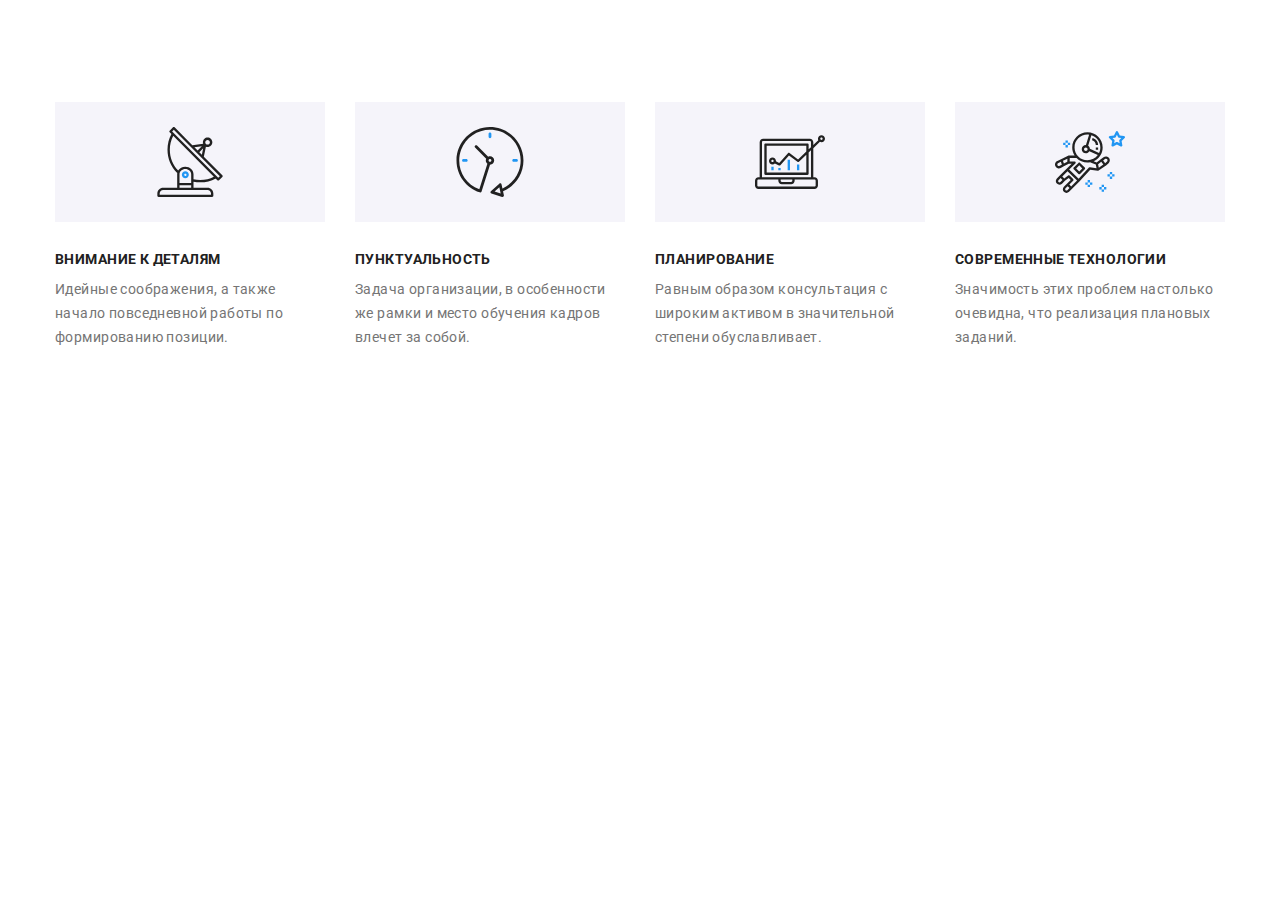
==== index.html @ a2c5a5cf "homework-8" ====
<!DOCTYPE html>
<html lang="ru">
  <head>
    <meta charset="UTF-8" />
    <meta http-equiv="X-UA-Compatible" content="IE=edge" />
    <meta name="viewport" content="width=device-width, initial-scale=1.0" />
    <title>WebStudio</title>
    <link rel="preconnect" href="https://fonts.googleapis.com" />
    <link rel="preconnect" href="https://fonts.gstatic.com" crossorigin />
    <link
      href="https://fonts.googleapis.com/css2?family=Raleway:wght@700&family=Roboto:wght@400;500;700;900&display=swap"
      rel="stylesheet"
    />
    <link
      rel="stylesheet"
      href="https://cdnjs.cloudflare.com/ajax/libs/modern-normalize/1.1.0/modern-normalize.min.css"
      integrity="sha512-wpPYUAdjBVSE4KJnH1VR1HeZfpl1ub8YT/NKx4PuQ5NmX2tKuGu6U/JRp5y+Y8XG2tV+wKQpNHVUX03MfMFn9Q=="
      crossorigin="anonymous"
      referrerpolicy="no-referrer"
    />
    <link rel="stylesheet" href="./css/main.min.css" />
  </head>

  <body>
    <!--................Шапка...............-->

    <!-- <header class="header">
      <div class="container">
        <nav class="nav">
          <a href="./index.html" class="nav__logo logo link"
            ><span class="logo-web">Web</span>Studio</a
          >

          <ul class="nav__tab-list list">
            <li class="nav__tab-item">
              <a class="nav__tab-link link current" href="./index.html">Студия</a>
            </li>
            <li class="nav__tab-item">
              <a class="nav__tab-link link" href="./portfolio.html">Портфолио</a>
            </li>
            <li class="nav__tab-item"><a class="nav__tab-link link" href="">Контакты</a></li>
          </ul>
        </nav>

        <ul class="nav__contacts-list list">
          <li class="nav__contacts-item">
            <a class="nav__contacts-link link" href="mailto:info@devstudio.com">
              <svg class="nav__icon mail">
                <use href="./images/studio/icons.svg#icon-envelope"></use>
              </svg>
              info@devstudio.com</a
            >
          </li>
          <li class="nav__contacts-item">
            <a class="nav__contacts-link link" href="tel:+380961111111">
              <svg class="nav__icon tel">
                <use href="./images/studio/icons.svg#icon-smartphone"></use>
              </svg>
              +38 096 111 11 11</a
            >
          </li>
        </ul>
      </div>
    </header> -->

    <main>
      <!--...............Герой..............-->

      <!-- <section class="hero section">
        <div class="container">
          <h1 class="hero__title">Эффективные решения для вашего бизнеса</h1>
          <button type="button" class="hero__button" data-modal-open>Заказать услугу</button>
        </div>
      </section> -->

      <!--...............О нас..............-->

      <section class="about section">
        <div class="container">
          <h2 class="top-title hidden">О нас</h2>
          <ul class="about__list list">
            <li class="about__item">
              <div class="about__box">
                <svg class="about__icon" width="70" height="70">
                  <use href="./images/studio/icons.svg#icon-antenna"></use>
                </svg>
              </div>
              <h3 class="about__title">Внимание к деталям</h3>
              <p class="about__text">
                Идейные соображения, а также начало повседневной работы по формированию позиции.
              </p>
            </li>
            <li class="about__item">
              <div class="about__box">
                <svg class="about__icon" width="70" height="70">
                  <use href="./images/studio/icons.svg#icon-clock"></use>
                </svg>
              </div>
              <h3 class="about__title">Пунктуальность</h3>
              <p class="about__text">
                Задача организации, в особенности же рамки и место обучения кадров влечет за собой.
              </p>
            </li>
            <li class="about__item">
              <div class="about__box">
                <svg class="about__icon" width="70" height="70">
                  <use href="./images/studio/icons.svg#icon-diagram"></use>
                </svg>
              </div>
              <h3 class="about__title">Планирование</h3>
              <p class="about__text">
                Равным образом консультация с широким активом в значительной степени обуславливает.
              </p>
            </li>
            <li class="about__item">
              <div class="about__box">
                <svg class="about__icon" width="70" height="70">
                  <use href="./images/studio/icons.svg#icon-astronaut"></use>
                </svg>
              </div>
              <h3 class="about__title">Современные технологии</h3>
              <p class="about__text">
                Значимость этих проблем настолько очевидна, что реализация плановых заданий.
              </p>
            </li>
          </ul>
        </div>
      </section>

      <!--..........Чем занимаемся..........-->

      <!-- <section class="work section">
        <div class="container">
          <h2 class="top-title">Чем мы занимаемся</h2>

          <ul class="pick-list list">
            <li class="pick-list__item">
              <div class="pick-list__item-box">
                <img src="./images/studio/img1.jpg" alt="Написание кода" width="370" />
                <p class="pick-list__text">Десктопные приложения</p>
              </div>
            </li>
            <li class="pick-list__item">
              <div class="pick-list__item-box">
                <img
                  src="./images/studio/img2.jpg"
                  alt="Дизайн мобильного приложения"
                  width="370"
                />
                <p class="pick-list__text">Мобильные приложения</p>
              </div>
            </li>
            <li class="pick-list__item">
              <div class="pick-list__item-box">
                <img src="./images/studio/img3.jpg" alt="Палитра цветов" width="370" />
                <p class="pick-list__text">Дизайнерские решения</p>
              </div>
            </li>
          </ul>
        </div>
      </section> -->

      <!--...........Наша команда...........-->

      <!-- <section class="team section">
        <div class="container">
          <h2 class="top-title">Наша команда</h2>
          <ul class="team-list list">
            <li class="team-list__item">
              <img
                class="team-list__img"
                src="./images/studio/img-igor.jpg"
                alt="Фото"
                width="270"
              />
              <div class="team-list__box">
                <h3 class="team-list__title">Игорь Демьяненко</h3>
                <p class="team-list__text">Product Designer</p>
                <ul class="soc-list list">
                  <li class="soc-list__item">
                    <a href="" class="soc-list__link link">
                      <svg class="soc-list__icon" width="20" height="20">
                        <use href="./images/studio/icons.svg#icon-instagram"></use>
                      </svg>
                    </a>
                  </li>
                  <li class="soc-list__item">
                    <a href="" class="soc-list__link link">
                      <svg class="soc-list__icon" width="20" height="20">
                        <use href="./images/studio/icons.svg#icon-twitter"></use>
                      </svg>
                    </a>
                  </li>
                  <li class="soc-list__item">
                    <a href="" class="soc-list__link link">
                      <svg class="soc-list__icon" width="20" height="20">
                        <use href="./images/studio/icons.svg#icon-facebook"></use>
                      </svg>
                    </a>
                  </li>
                  <li class="soc-list__item">
                    <a href="" class="soc-list__link link">
                      <svg class="soc-list__icon" width="20" height="20">
                        <use href="./images/studio/icons.svg#icon-linkedin"></use>
                      </svg>
                    </a>
                  </li>
                </ul>
              </div>
            </li>

            <li class="team-list__item">
              <img
                class="team-list__img"
                src="./images/studio/img-olga.jpg"
                alt="Фото"
                width="270"
              />
              <div class="team-list__box">
                <h3 class="team-list__title">Ольга Репина</h3>
                <p class="team-list__text">Frontend Developer</p>
                <ul class="soc-list list">
                  <li class="soc-list__item">
                    <a href="" class="soc-list__link link">
                      <svg class="soc-list__icon" width="20" height="20">
                        <use href="./images/studio/icons.svg#icon-instagram"></use>
                      </svg>
                    </a>
                  </li>
                  <li class="soc-list__item">
                    <a href="" class="soc-list__link link">
                      <svg class="soc-list__icon" width="20" height="20">
                        <use href="./images/studio/icons.svg#icon-twitter"></use>
                      </svg>
                    </a>
                  </li>
                  <li class="soc-list__item">
                    <a href="" class="soc-list__link link">
                      <svg class="soc-list__icon" width="20" height="20">
                        <use href="./images/studio/icons.svg#icon-facebook"></use>
                      </svg>
                    </a>
                  </li>
                  <li class="soc-list__item">
                    <a href="" class="soc-list__link link">
                      <svg class="soc-list__icon" width="20" height="20">
                        <use href="./images/studio/icons.svg#icon-linkedin"></use>
                      </svg>
                    </a>
                  </li>
                </ul>
              </div>
            </li>

            <li class="team-list__item">
              <img
                class="team-list__img"
                src="./images/studio/img-nikolai.jpg"
                alt="Фото"
                width="270"
              />
              <div class="team-list__box">
                <h3 class="team-list__title">Николай Тарасов</h3>
                <p class="team-list__text">Marketing</p>
                <ul class="soc-list list">
                  <li class="soc-list__item">
                    <a href="" class="soc-list__link link">
                      <svg class="soc-list__icon" width="20" height="20">
                        <use href="./images/studio/icons.svg#icon-instagram"></use>
                      </svg>
                    </a>
                  </li>
                  <li class="soc-list__item">
                    <a href="" class="soc-list__link link">
                      <svg class="soc-list__icon" width="20" height="20">
                        <use href="./images/studio/icons.svg#icon-twitter"></use>
                      </svg>
                    </a>
                  </li>
                  <li class="soc-list__item">
                    <a href="" class="soc-list__link link">
                      <svg class="soc-list__icon" width="20" height="20">
                        <use href="./images/studio/icons.svg#icon-facebook"></use>
                      </svg>
                    </a>
                  </li>
                  <li class="soc-list__item">
                    <a href="" class="soc-list__link link">
                      <svg class="soc-list__icon" width="20" height="20">
                        <use href="./images/studio/icons.svg#icon-linkedin"></use>
                      </svg>
                    </a>
                  </li>
                </ul>
              </div>
            </li>

            <li class="team-list__item">
              <img
                class="team-list__img"
                src="./images/studio/img-mikhail.jpg"
                alt="Фото"
                width="270"
              />
              <div class="team-list__box">
                <h3 class="team-list__title">Михаил Ермаков</h3>
                <p class="team-list__text">UI Designer</p>
                <ul class="soc-list list">
                  <li class="soc-list__item">
                    <a href="" class="soc-list__link link">
                      <svg class="soc-list__icon" width="20" height="20">
                        <use href="./images/studio/icons.svg#icon-instagram"></use>
                      </svg>
                    </a>
                  </li>
                  <li class="soc-list__item">
                    <a href="" class="soc-list__link link">
                      <svg class="soc-list__icon" width="20" height="20">
                        <use href="./images/studio/icons.svg#icon-twitter"></use>
                      </svg>
                    </a>
                  </li>
                  <li class="soc-list__item">
                    <a href="" class="soc-list__link link">
                      <svg class="soc-list__icon" width="20" height="20">
                        <use href="./images/studio/icons.svg#icon-facebook"></use>
                      </svg>
                    </a>
                  </li>
                  <li class="soc-list__item">
                    <a href="" class="soc-list__link link">
                      <svg class="soc-list__icon" width="20" height="20">
                        <use href="./images/studio/icons.svg#icon-linkedin"></use>
                      </svg>
                    </a>
                  </li>
                </ul>
              </div>
            </li>
          </ul>
        </div>
      </section> -->

      <!--..............Клиенты.............-->

      <!-- <section class="clients section">
        <div class="container">
          <h2 class="top-title">Постоянные клиенты</h2>
          <ul class="clients-list list">
            <li class="clients-list__item">
              <a href="" class="clients-list__link link">
                <svg class="clients-list__icon" width="41" height="46.7">
                  <use href="./images/studio/icons.svg#icon-logo-1"></use>
                </svg>
              </a>
            </li>
            <li class="clients-list__item">
              <a href="" class="clients-list__link link">
                <svg class="clients-list__icon" width="40" height="52">
                  <use href="./images/studio/icons.svg#icon-logo-2"></use>
                </svg>
              </a>
            </li>
            <li class="clients-list__item">
              <a href="" class="clients-list__link link">
                <svg class="clients-list__icon" width="43.46" height="41.18">
                  <use href="./images/studio/icons.svg#icon-logo-3"></use>
                </svg>
              </a>
            </li>
            <li class="clients-list__item">
              <a href="" class="clients-list__link link">
                <svg class="clients-list__icon" width="84.44" height="40.62">
                  <use href="./images/studio/icons.svg#icon-logo-4"></use>
                </svg>
              </a>
            </li>
            <li class="clients-list__item">
              <a href="" class="clients-list__link link">
                <svg class="clients-list__icon" width="62.54" height="45.43">
                  <use href="./images/studio/icons.svg#icon-logo-5"></use>
                </svg>
              </a>
            </li>
            <li class="clients-list__item">
              <a href="" class="clients-list__link link">
                <svg class="clients-list__icon" width="93.79" height="43.93">
                  <use href="./images/studio/icons.svg#icon-logo-6"></use>
                </svg>
              </a>
            </li>
          </ul>
        </div>
      </section> -->
    </main>

    <!--...............Подвал...............-->

    <!-- <footer class="footer">
      <div class="container">
        <div class="footer__info">
          <a href="./index.html" class="footer__logo logo link"
            ><span class="logo-web">Web</span>Studio</a
          >
          <address class="address">
            <ul class="address__list list">
              <li class="address__item">
                <a
                  class="address__link link"
                  href="https://bit.ly/3pXMvUd"
                  target="_blank"
                  rel="noreferrer noopener"
                  >г. Киев, пр-т Леси Украинки, 26</a
                >
              </li>
              <li class="address__item">
                <a class="address__link contacts link" href="mailto:info@example.com"
                  >info@example.com</a
                >
              </li>
              <li class="address__item">
                <a class="address__link contacts link" href="tel:380991111111">+38 099 111 11 11</a>
              </li>
            </ul>
          </address>
        </div>

        <div class="join">
          <p class="join__title">присоединяйтесь</p>
          <ul class="footer-soc-list list">
            <li class="footer-soc-item">
              <a href="" class="footer-soc-link link">
                <svg class="footer-soc-icon" width="20" height="20">
                  <use href="./images/studio/icons.svg#icon-instagram"></use>
                </svg>
              </a>
            </li>
            <li class="footer-soc-item">
              <a href="" class="footer-soc-link link">
                <svg class="footer-soc-icon" width="20" height="20">
                  <use href="./images/studio/icons.svg#icon-twitter"></use>
                </svg>
              </a>
            </li>
            <li class="footer-soc-item">
              <a href="" class="footer-soc-link link">
                <svg class="footer-soc-icon" width="20" height="20">
                  <use href="./images/studio/icons.svg#icon-facebook"></use>
                </svg>
              </a>
            </li>
            <li class="footer-soc-item">
              <a href="" class="footer-soc-link link">
                <svg class="footer-soc-icon" width="20" height="20">
                  <use href="./images/studio/icons.svg#icon-linkedin"></use>
                </svg>
              </a>
            </li>
          </ul>
        </div>

        <div class="subscribe">
          <p class="subscribe-title">Подпишитесь на рассылку</p>
          <div class="subscribe-box">
            <label for="user-mailing"></label>
            <input
              type="text"
              name="user-mailing"
              class="subscribe-input"
              placeholder="E-mail"
              id="user-mailing"
              required
              minlength="3"
            />
            <div class="subscribe-button-wrap">
              <button type="submit" class="subscribe-button">Подписаться</button>
              <svg class="subscribe-icon" width="24" height="24">
                <use href="/images/studio/icons.svg#icon-send"></use>
              </svg>
            </div>
          </div>
        </div>
      </div>
    </footer> -->

    <!--...........Модальное окно...........-->

    <!-- <div class="backdrop is-hidden" data-modal>
      <div class="modal">
        <button type="button" class="modal-close-btn" data-modal-close>
          <svg class="modal-close-icon" width="11" height="11">
            <use href="./images/studio/icons.svg#icon-vector"></use>
          </svg>
        </button>

        <p class="modal-title">Оставьте свои данные, мы вам перезвоним</p>

        <form>
          <div class="modal-field">
            <label for="user-name" class="modal-label"> Имя </label>
            <div class="input-wrap">
              <input
                type="text"
                class="modal-input"
                name="user-name"
                id="user-name"
                required
                minlength="3"
              />
              <svg class="modal-icon" width="18" height="18">
                <use href="./images/studio/icons.svg#icon-person"></use>
              </svg>
            </div>
          </div>

          <div class="modal-field">
            <label for="user-tel" class="modal-label">Телефон</label>
            <div class="input-wrap">
              <input
                type="tel"
                class="modal-input"
                name="user-tel"
                id="user-tel"
                required
                minlength="3"
              />
              <svg class="modal-icon" width="18" height="18">
                <use href="./images/studio/icons.svg#icon-phone"></use>
              </svg>
            </div>
          </div>

          <div class="modal-field">
            <label for="user-email" class="modal-label">Почта</label>
            <div class="input-wrap">
              <input
                type="email"
                class="modal-input"
                name="user-email"
                id="user-email"
                required
                minlength="3"
              />
              <svg class="modal-icon" width="18" height="18">
                <use href="./images/studio/icons.svg#icon-email"></use>
              </svg>
            </div>
          </div>

          <div class="modal-field">
            <label for="user-text" class="modal-label">Комментарий</label>
            <textarea
              name="user-text"
              id="user-text"
              class="modal-textarea"
              placeholder="Введите текст"
            ></textarea>
          </div>

          <div class="modal-checkbox">
            <input
              type="checkbox"
              name="privacy"
              id="privacy"
              value="true"
              class="modal-check hidden"
            />
            <label for="privacy" class="check-text">
              Соглашаюсь с рассылкой и принимаю
              <a href="" class="privacy-link"> Условия договора</a>
            </label>
          </div>

          <div class="send-btn-box">
            <button class="modal-send-btn" type="submit">Отправить</button>
          </div>
        </form>
      </div>
    </div> -->

    <!--...............Скрипты..............-->

    <script src="./js/modal.js"></script>
  </body>
</html>
---- css/main.min.css ----
:root{--accent-color: #2196f3;--accent-hover-color: #188ce8;--light-backgound: #f5f4fa;--main-background: #ffffff;--light-text-color: #ffffff;--dark-background: #2f303a;--title-color: #212121;--text-color: #757575;--logo-color: #000000;--border-color: #ececec;--border-second-color: #eeeeee;--icon-color: #afb1b8}html{box-sizing:border-box}*,*::before,*::after{box-sizing:inherit}p,h1,h2,h3,h4,h5,h6{margin:0}ul,ol{margin:0;padding-left:0}button{cursor:pointer}img{display:block}body{font-family:"Roboto",sans-serif;color:var(--title-color);background-color:var(--main-background);font-size:14px;letter-spacing:.03em}.link{text-decoration:none}.list{list-style:none}.section{padding-top:94px;padding-bottom:94px}.hidden{position:absolute;width:1px;height:1px;margin:-1px;border:0;padding:0;white-space:nowrap;clip-path:inset(100%);clip:rect(0 0 0 0);overflow:hidden}.container{width:1200px;margin:0 auto;padding-left:15px;padding-right:15px}.top-title{font-size:36px;font-weight:700;line-height:1.16;margin-bottom:50px;text-align:center}.hero__title{font-size:44px;font-weight:900;line-height:1.36;letter-spacing:.06em;text-transform:uppercase;width:696px;margin-left:auto;margin-right:auto;margin-bottom:30px;color:var(--light-text-color)}.about__title{font-size:14px;font-weight:700;line-height:1.14;text-transform:uppercase;margin-bottom:10px}.about__text{line-height:1.7;color:var(--text-color)}.pick-list__text{font-size:14px;font-weight:700;line-height:1.14;background-color:rgba(47,48,58,.8);color:var(--light-text-color);text-align:center;text-transform:uppercase;width:370px;height:70px;display:flex;align-items:center;justify-content:center;position:absolute;bottom:0}.team-list__title{font-size:16px;font-weight:500;line-height:1.18;margin-bottom:10px}.team-list__text{font-size:16px;line-height:1.18;color:var(--text-color);margin-bottom:16px}.join__title{font-size:14px;font-weight:700;line-height:1.14;color:var(--light-text-color);font-weight:700;font-size:14px;line-height:1.14;text-transform:uppercase;margin-bottom:20px}.portfolio-hover-text{font-size:18px;line-height:1.5;position:absolute;top:0;background-color:rgba(33,150,243,.9);color:var(--light-text-color);height:100%;padding-top:63px;padding-left:24px;padding-right:24px;transform:translateY(100%);transition:transform 250ms linear}.portfolio-title{font-size:18px;font-weight:700;line-height:2;letter-spacing:.06em;margin-bottom:4px;color:var(--title-color)}.portfolio-text{font-size:16px;line-height:1.8;color:var(--text-color)}.backdrop{width:100%;height:100%;background-color:rgba(0,0,0,.2);top:0;position:fixed;transition:opacity 250ms cubic-bezier(0.4, 0, 0.2, 1),visibility 250ms cubic-bezier(0.4, 0, 0.2, 1)}.modal{width:528px;min-height:581px;background-color:var(--main-background);border-radius:4px;box-shadow:0px 1px 3px rgba(0,0,0,.12),0px 1px 1px rgba(0,0,0,.14),0px 2px 1px rgba(0,0,0,.2);position:absolute;top:50%;left:50%;transform:translate(-50%, -50%) scale(1) skew(0);transition:transform 250ms cubic-bezier(0.4, 0, 0.2, 1);padding:40px}.backdrop.is-hidden .modal{transform:translate(-50%, -50%) scale(0) skew(30deg, 150deg)}.modal-close-btn{width:30px;height:30px;background-color:rgba(0,0,0,0);border:1px solid rgba(0,0,0,.1);border-radius:50%;top:8px;right:8px;display:flex;align-items:center;justify-content:center;outline:none;position:absolute;padding:0;transition:fill 250ms cubic-bezier(0.4, 0, 0.2, 1)}.modal-close-btn:hover{fill:var(--accent-color)}.modal-close-btn:focus{border-color:var(--accent-color);fill:var(--accent-color)}.is-hidden{visibility:hidden;opacity:0;pointer-events:none}.no-scroll{overflow:hidden}.modal-title{font-weight:700;font-size:20px;line-height:1.15;text-align:center;color:var(--title-color);margin-bottom:12px}.modal-field{margin-bottom:10px}.modal-label{font-weight:400;font-size:12px;line-height:1.16;letter-spacing:.01em;color:var(--text-color);display:block;margin-bottom:4px}.modal-input{width:100%;height:40px;border:1px solid rgba(33,33,33,.2);border-radius:4px;padding-left:42px;outline:none;transition:border-color 250ms cubic-bezier(0.4, 0, 0.2, 1)}.modal-input::placeholder{color:rgba(117,117,117,.5)}.modal-input:focus{border-color:var(--accent-color)}.input-wrap{position:relative}.modal-icon{position:absolute;left:12px;top:50%;transform:translateY(-50%)}.modal-input:focus+.modal-icon{fill:var(--accent-color)}.modal-textarea{width:100%;height:120px;border:1px solid rgba(33,33,33,.2);border-radius:4px;resize:none;outline:none;padding:12px 16px;transition:border-color 250ms cubic-bezier(0.4, 0, 0.2, 1)}.modal-textarea::placeholder{color:rgba(117,117,117,.5)}.modal-textarea:focus{border-color:var(--accent-color)}.modal-checkbox{margin-top:20px;margin-bottom:30px}.check-text{font-size:14px;line-height:1.7;color:var(--text-color);display:flex;align-items:center;justify-content:center}.check-text::before{content:"";width:16px;height:15px;border:2px solid #000;border-radius:3px;margin-right:9px;transition:border-color 250ms cubic-bezier(0.4, 0, 0.2, 1),background-color 250ms cubic-bezier(0.4, 0, 0.2, 1)}.modal-check:checked+.check-text::before{background-color:var(--accent-color);background-image:url(../images/studio/check.svg);background-repeat:no-repeat;background-position:70% 60%;border:none}.modal-check:focus+.check-text::before{border-color:var(--accent-color)}.privacy-link{margin-left:5px;color:var(--accent-color)}.send-btn-box{display:flex;justify-content:center}.modal-send-btn{display:flex;align-items:center;justify-content:center;min-width:200px;height:50px;border-radius:4px;background-color:var(--accent-color);color:var(--light-text-color);border:none;font-weight:700;font-size:16px;line-height:1.9;letter-spacing:.06em;box-shadow:0px 4px 4px rgba(0,0,0,.15)}.modal-send-btn:hover,.modal-send-btn:focus{background-color:var(--accent-hover-color)}.subscribe{margin-left:auto}.subscribe-title{font-weight:700;font-size:14px;line-height:1.14;text-transform:uppercase;color:var(--light-text-color);margin-bottom:20px}.subscribe-box{display:flex;align-items:center}.subscribe-input{width:358px;height:50px;background-color:rgba(0,0,0,0);border:1px solid rgba(255,255,255,.3);color:var(--light-text-color);font-size:14px;letter-spacing:1.7;filter:drop-shadow(0px 4px 4px rgba(0, 0, 0, 0.15));border-radius:4px;padding:15px 16px;outline:none;transition:border-color 250ms cubic-bezier(0.4, 0, 0.2, 1)}.subscribe-input:focus{border-color:var(--accent-color)}.subscribe-button-wrap{position:relative}.subscribe-button{width:200px;height:50px;margin-left:12px;font-weight:700;font-size:16px;line-height:1.9;color:var(--light-text-color);background-color:var(--accent-color);box-shadow:0px 4px 4px rgba(0,0,0,.15);border:none;border-radius:4px;display:flex;align-items:center;text-align:center;letter-spacing:.06em;padding-left:29px;transition:background 250ms cubic-bezier(0.4, 0, 0.2, 1)}.subscribe-button:hover,.subscribe-button:focus{background:var(--accent-hover-color)}.subscribe-icon{fill:var(--main-background);position:absolute;top:50%;right:28px;transform:translateY(-50%)}.address{margin-top:20px}.address__item:not(:last-child){margin-bottom:9px}.address__link{font-style:normal;font-size:14px;line-height:1.7;color:var(--light-text-color);transition:color 250ms cubic-bezier(0.4, 0, 0.2, 1)}.address__link:hover,.address__link:focus{color:var(--accent-color)}.nav__logo{margin-right:94px;font-family:"Raleway";font-weight:700;font-size:26px;line-height:1.19;color:var(--logo-color)}.footer__logo{font-family:"Raleway";font-weight:700;font-size:26px;line-height:1.19;margin-bottom:20px;color:var(--light-text-color)}.logo-web{font-family:"Raleway";color:var(--accent-color)}.header{padding-top:25px;padding-bottom:25px;border-bottom:1px solid var(--border-color)}.header .container{display:flex;align-items:center}.nav{display:flex;align-items:center}.nav__link:hover,.nav__link:focus{color:var(--accent-color)}.nav__tab-list{display:flex;align-items:center}.nav__tab-item:not(:last-child){margin-right:50px}.nav__tab-link{font-weight:500;line-height:1.14;letter-spacing:.02em;color:var(--title-color);transition:color 250ms cubic-bezier(0.4, 0, 0.2, 1);position:relative}.nav__contacts-list{display:flex;align-items:center;margin-left:auto}.nav__contacts-item:not(:last-child){margin-right:50px}.nav__contacts-link{display:flex;align-items:center;justify-content:center;font-weight:500;line-height:1.14;letter-spacing:.02em;color:var(--text-color);transition:color 250ms cubic-bezier(0.4, 0, 0.2, 1)}.nav__contacts-link:hover,.nav__contacts-link:focus{color:var(--accent-color)}.nav__icon{margin-right:10px;fill:var(--text-color);transition:fill 250ms cubic-bezier(0.4, 0, 0.2, 1)}.nav__contacts-link:hover .nav__icon,.nav__contacts-link:focus .nav__icon{fill:var(--accent-color)}.nav__contacts-link .mail{width:16px;height:12px}.nav__contacts-link .tel{width:10px;height:16px}.nav__tab-link.current:after{content:"";position:absolute;width:100%;height:4px;border-radius:4px;background-color:var(--accent-color);left:0;bottom:-33.2px}.current{color:var(--accent-color)}.hero{max-width:1600px;margin:0 auto;text-align:center;padding-top:200px;padding-bottom:200px;justify-content:center;background-color:var(--dark-background);background-image:linear-gradient(rgba(47, 48, 58, 0.4), rgba(47, 48, 58, 0.4)),url(../images/studio/hero-img.jpg);background-repeat:no-repeat;background-position:center;background-size:cover}.hero__button{font-family:inherit;font-weight:700;font-size:16px;line-height:1.8;box-shadow:0px 4px 4px rgba(0,0,0,.15);border-radius:4px;align-items:center;text-align:center;border:none;letter-spacing:.06em;width:200px;padding-left:30px;padding-right:30px;padding-top:10px;padding-bottom:10px;background:var(--accent-color);color:var(--light-text-color);transition:background 250ms cubic-bezier(0.4, 0, 0.2, 1)}.hero__button:hover,.hero__button:focus{background:var(--accent-hover-color)}.about__list{display:flex;justify-content:space-between}.about__item{width:270px}.about__box{background-color:var(--light-backgound);margin-bottom:30px;display:flex;height:120px;align-items:center;justify-content:center}.work{padding-top:0}.pick-list{display:flex}.pick-list__item:not(:last-child){margin-right:30px}.pick-list__item-box{position:relative}.team{background-color:var(--light-backgound)}.team-list{display:flex}.team-list__item{background:var(--light-text-color);box-shadow:0px 1px 3px rgba(0,0,0,.12),0px 1px 1px rgba(0,0,0,.14),0px 2px 1px rgba(0,0,0,.2);border-radius:0px 0px 4px 4px}.team-list__item:not(:last-child){margin-right:30px}.team-list__box{text-align:center;padding-top:30px;padding-bottom:30px}.soc-list{display:flex;justify-content:center}.soc-list__item{width:44px;height:44px;margin-right:10px}.soc-list__item:last-child{margin-right:0}.soc-list__link{width:100%;height:100%;background-color:var(--main-background);border-radius:50%;display:flex;align-items:center;justify-content:center;transition:background-color 250ms cubic-bezier(0.4, 0, 0.2, 1)}.soc-list__link:hover,.soc-list__link:focus{background-color:var(--accent-color)}.soc-list__link:hover .soc-list__icon,.soc-list__link:hover .soc-list__icon,.soc-list__link:focus .soc-list__icon,.soc-list__link:focus .soc-list__icon{fill:var(--light-text-color)}.soc-list__icon{fill:var(--icon-color);transition:fill 250ms cubic-bezier(0.4, 0, 0.2, 1)}.clients-list{display:flex;justify-content:center}.clients-list__item{width:170px;height:92px;border:1px solid var(--icon-color);border-radius:4px;transition:border-color 250ms cubic-bezier(0.4, 0, 0.2, 1)}.clients-list__item:not(:last-child){margin-right:30px}.clients-list__item:hover,.clients-list__item:focus{border-color:var(--accent-color)}.clients-list__link{width:100%;height:100%;display:flex;align-items:center;justify-content:center}.clients-list__icon{fill:var(--icon-color);transition:fill 250ms cubic-bezier(0.4, 0, 0.2, 1)}.clients-list__item:hover .clients-list__icon,.clients-list__item:focus .clients-list__icon{fill:var(--accent-color)}.portfolio-sorting-list{display:flex;justify-content:center;margin-bottom:50px}.portfolio-sorting-item:not(:last-child){margin-right:8px}.portfolio-button{font-family:inherit;background:var(--light-backgound);border-radius:4px;font-weight:500;font-size:16px;line-height:1.6;text-align:center;border:none;padding-top:6px;padding-bottom:6px;padding-right:22px;padding-left:22px;transition:color 250ms cubic-bezier(0.4, 0, 0.2, 1),background 250ms cubic-bezier(0.4, 0, 0.2, 1),box-shadow 250ms cubic-bezier(0.4, 0, 0.2, 1)}.portfolio-button:active,.portfolio-button:hover,.portfolio-button:focus{background-color:var(--accent-color);box-shadow:0px 3px 1px rgba(0,0,0,.1),0px 1px 2px rgba(0,0,0,.08),0px 2px 2px rgba(0,0,0,.12);border-radius:4px;color:var(--light-text-color)}.portfolio-img-list{display:flex;flex-wrap:wrap;margin-left:-30px;margin-bottom:-30px}.portfolio-img-item{flex-basis:calc(33.3333333333% - 30px);margin-left:30px;margin-bottom:30px;width:370px}.portfolio-link{display:block;transition:transform 250ms cubic-bezier(0.4, 0, 0.2, 1),box-shadow 250ms cubic-bezier(0.4, 0, 0.2, 1)}.portfolio-link:hover,.portfolio-link:focus{box-shadow:0px 1px 1px rgba(0,0,0,.12),0px 4px 4px rgba(0,0,0,.06),1px 4px 6px rgba(0,0,0,.16)}.portfolio-link:hover .portfolio-hover-text,.portfolio-link:hover .portfolio-hover-text,.portfolio-link:focus .portfolio-hover-text,.portfolio-link:focus .portfolio-hover-text{transform:translateY(0)}.portfolio-link-box{position:relative;overflow:hidden}.portfolio-text-box{padding-left:24px;padding-top:20px;padding-bottom:20px;border-left:1px solid var(--border-second-color);border-right:1px solid var(--border-second-color);border-bottom:1px solid var(--border-second-color)}.footer{padding-top:60px;padding-bottom:60px;background-color:var(--dark-background)}.footer .container{display:flex;align-items:baseline;justify-content:space-between}.footer__info{margin-right:70px}.contacts{color:rgba(255,255,255,.6)}.footer-soc-list{display:flex;justify-content:center}.footer-soc-item{width:44px;height:44px;margin-right:10px}.footer-soc-item:last-child{margin-right:0}.footer-soc-link{width:100%;height:100%;background-color:rgba(255,255,255,.1);border-radius:50%;display:flex;align-items:center;justify-content:center;transition:background-color 250ms cubic-bezier(0.4, 0, 0.2, 1)}.footer-soc-link:hover,.footer-soc-link:focus{background-color:var(--accent-color)}.footer-soc-icon{fill:var(--light-text-color);transition:fill 250ms cubic-bezier(0.4, 0, 0.2, 1)}.footer-soc-link:hover .footer-soc-icon,.footer-soc-link:focus .footer-soc-icon{fill:var(--light-text-color)}/*# sourceMappingURL=main.min.css.map */
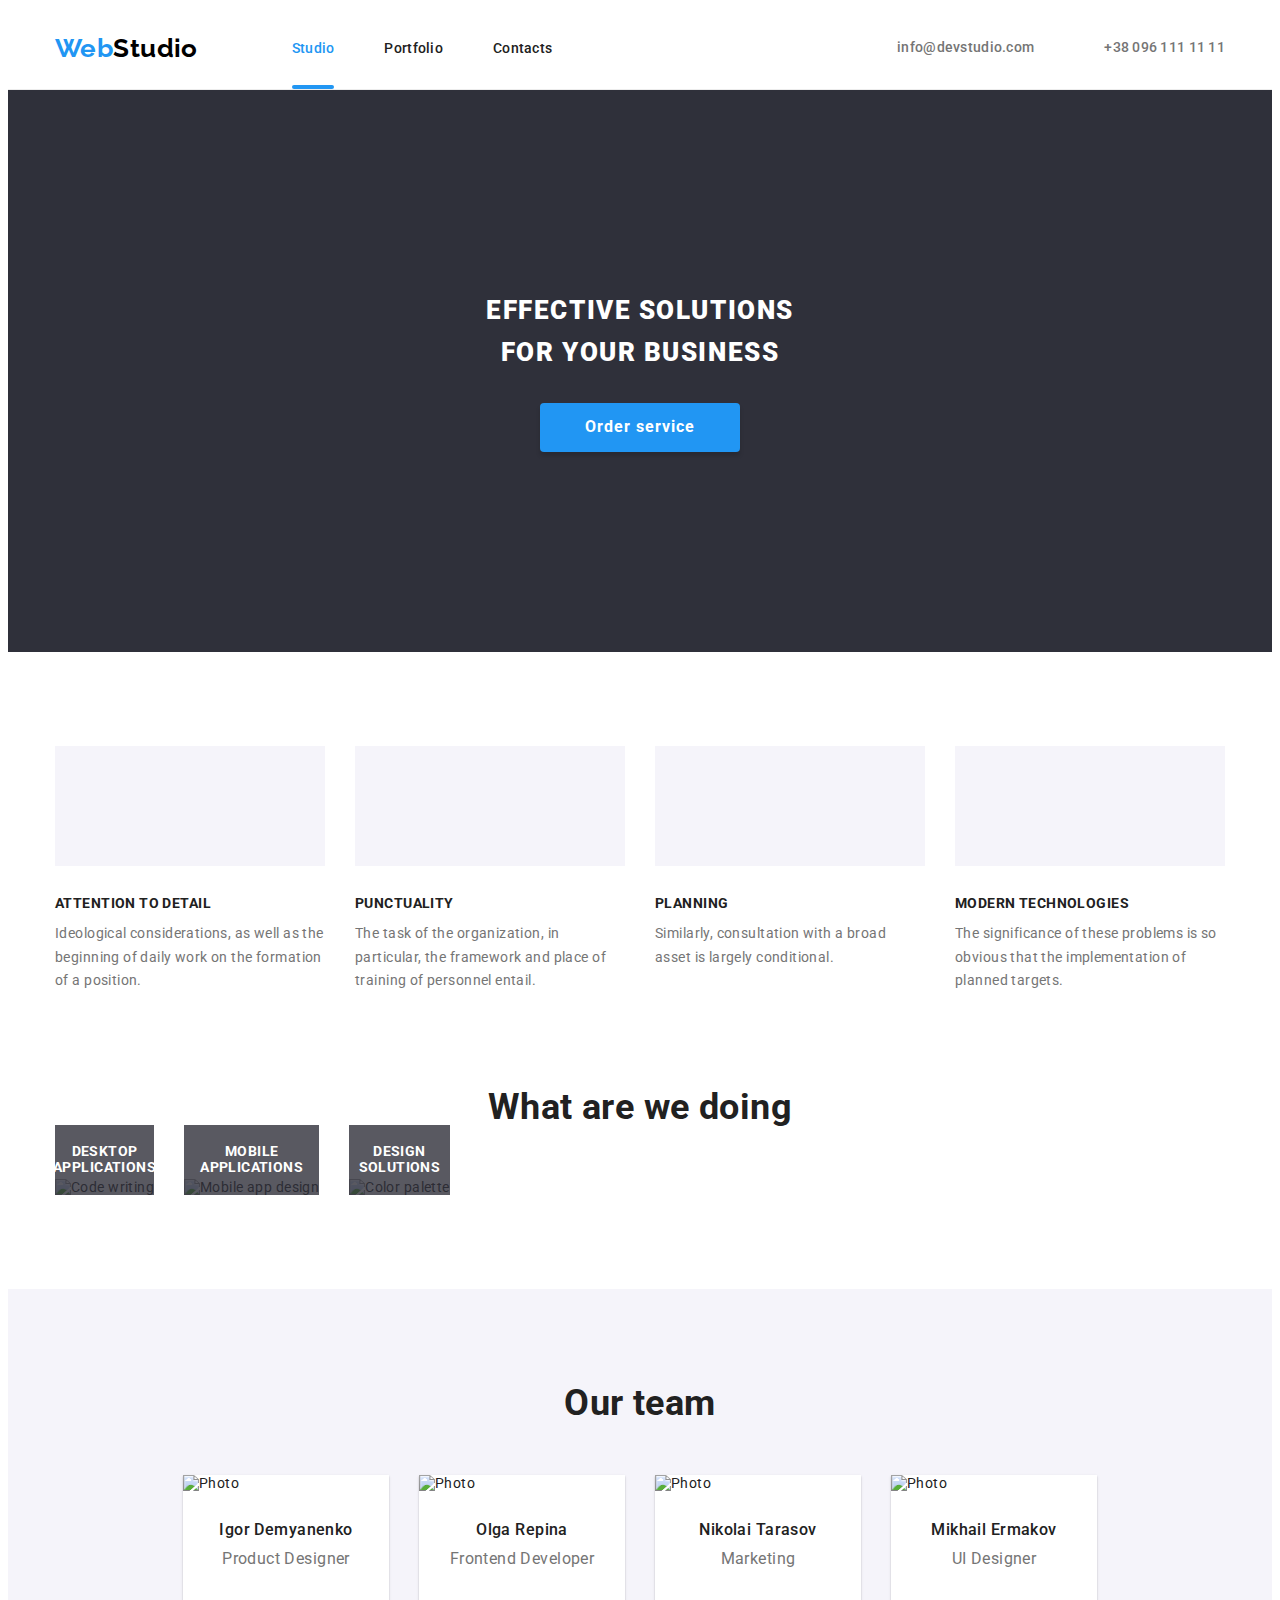
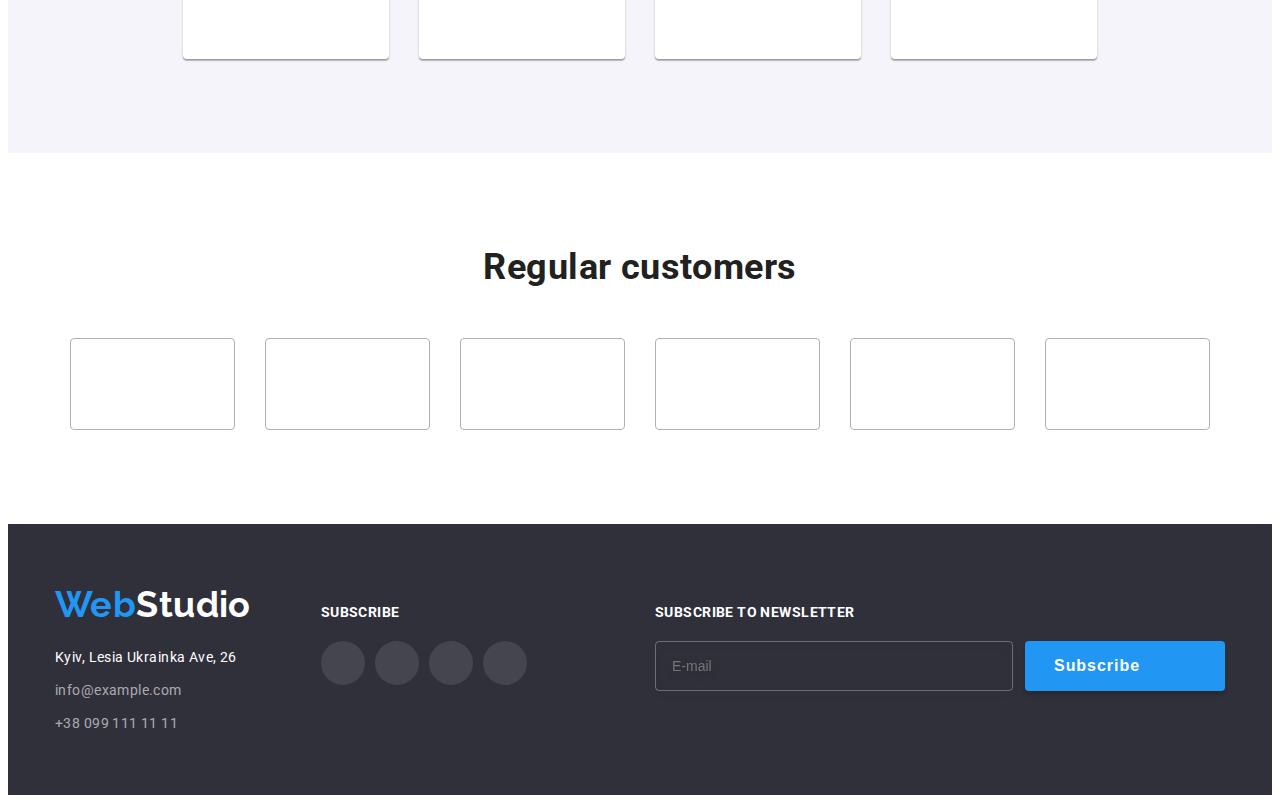
==== commit aec3cf28: "Update index.html" ====
--- a/index.html
+++ b/index.html
@@ -1,406 +1,464 @@
 <!DOCTYPE html>
-<html lang="ru">
-  <head>
+<html lang="en">
+
+<head>
     <meta charset="UTF-8" />
     <meta http-equiv="X-UA-Compatible" content="IE=edge" />
     <meta name="viewport" content="width=device-width, initial-scale=1.0" />
     <title>WebStudio</title>
     <link rel="preconnect" href="https://fonts.googleapis.com" />
     <link rel="preconnect" href="https://fonts.gstatic.com" crossorigin />
-    <link
-      href="https://fonts.googleapis.com/css2?family=Raleway:wght@700&family=Roboto:wght@400;500;700;900&display=swap"
-      rel="stylesheet"
-    />
-    <link
-      rel="stylesheet"
-      href="https://cdnjs.cloudflare.com/ajax/libs/modern-normalize/1.1.0/modern-normalize.min.css"
-      integrity="sha512-wpPYUAdjBVSE4KJnH1VR1HeZfpl1ub8YT/NKx4PuQ5NmX2tKuGu6U/JRp5y+Y8XG2tV+wKQpNHVUX03MfMFn9Q=="
-      crossorigin="anonymous"
-      referrerpolicy="no-referrer"
+    <link href="https://fonts.googleapis.com/css2?family=Raleway:wght@700&family=Roboto:wght@400;500;700;900&display=swap" rel="stylesheet" />
+    <link rel="stylesheet" href="https://cdnjs.cloudflare.com/ajax/libs/modern-normalize/1.1.0/modern-normalize.min.css" integrity="sha512-wpPYUAdjBVSE4KJnH1VR1HeZfpl1ub8YT/NKx4PuQ5NmX2tKuGu6U/JRp5y+Y8XG2tV+wKQpNHVUX03MfMFn9Q==" crossorigin="anonymous" referrerpolicy="no-referrer"
     />
     <link rel="stylesheet" href="./css/main.min.css" />
-  </head>
-
-  <body>
+</head>
+
+<body>
     <!--................Шапка...............-->
 
-    <!-- <header class="header">
-      <div class="container">
+    <header class="header">
+        <div class="header_content container">
+            <a href="./index.html" class="nav__logo logo link"><span class="logo-web">Web</span>Studio</a
+        >
+
+        <div class="header_menu">
+          <button type="button" class="menu-open">
+            <svg class="header_menu-icon" width="40" height="40">
+              <use href="./images/icons.svg#icon-menu"></use>
+            </svg>
+          </button>
+        </div>
+
         <nav class="nav">
-          <a href="./index.html" class="nav__logo logo link"
-            ><span class="logo-web">Web</span>Studio</a
-          >
-
           <ul class="nav__tab-list list">
             <li class="nav__tab-item">
-              <a class="nav__tab-link link current" href="./index.html">Студия</a>
+              <a class="nav__tab-link link current" href="./index.html">Studio</a>
             </li>
             <li class="nav__tab-item">
-              <a class="nav__tab-link link" href="./portfolio.html">Портфолио</a>
+                <a class="nav__tab-link link" href="./portfolio.html">Portfolio</a>
             </li>
-            <li class="nav__tab-item"><a class="nav__tab-link link" href="">Контакты</a></li>
-          </ul>
-        </nav>
-
-        <ul class="nav__contacts-list list">
-          <li class="nav__contacts-item">
-            <a class="nav__contacts-link link" href="mailto:info@devstudio.com">
-              <svg class="nav__icon mail">
-                <use href="./images/studio/icons.svg#icon-envelope"></use>
-              </svg>
-              info@devstudio.com</a
-            >
-          </li>
-          <li class="nav__contacts-item">
-            <a class="nav__contacts-link link" href="tel:+380961111111">
-              <svg class="nav__icon tel">
-                <use href="./images/studio/icons.svg#icon-smartphone"></use>
-              </svg>
-              +38 096 111 11 11</a
-            >
-          </li>
-        </ul>
-      </div>
-    </header> -->
-
-    <main>
-      <!--...............Герой..............-->
-
-      <!-- <section class="hero section">
-        <div class="container">
-          <h1 class="hero__title">Эффективные решения для вашего бизнеса</h1>
-          <button type="button" class="hero__button" data-modal-open>Заказать услугу</button>
-        </div>
-      </section> -->
-
-      <!--...............О нас..............-->
-
-      <section class="about section">
-        <div class="container">
-          <h2 class="top-title hidden">О нас</h2>
-          <ul class="about__list list">
-            <li class="about__item">
-              <div class="about__box">
-                <svg class="about__icon" width="70" height="70">
-                  <use href="./images/studio/icons.svg#icon-antenna"></use>
-                </svg>
-              </div>
-              <h3 class="about__title">Внимание к деталям</h3>
-              <p class="about__text">
-                Идейные соображения, а также начало повседневной работы по формированию позиции.
-              </p>
-            </li>
-            <li class="about__item">
-              <div class="about__box">
-                <svg class="about__icon" width="70" height="70">
-                  <use href="./images/studio/icons.svg#icon-clock"></use>
-                </svg>
-              </div>
-              <h3 class="about__title">Пунктуальность</h3>
-              <p class="about__text">
-                Задача организации, в особенности же рамки и место обучения кадров влечет за собой.
-              </p>
-            </li>
-            <li class="about__item">
-              <div class="about__box">
-                <svg class="about__icon" width="70" height="70">
-                  <use href="./images/studio/icons.svg#icon-diagram"></use>
-                </svg>
-              </div>
-              <h3 class="about__title">Планирование</h3>
-              <p class="about__text">
-                Равным образом консультация с широким активом в значительной степени обуславливает.
-              </p>
-            </li>
-            <li class="about__item">
-              <div class="about__box">
-                <svg class="about__icon" width="70" height="70">
-                  <use href="./images/studio/icons.svg#icon-astronaut"></use>
-                </svg>
-              </div>
-              <h3 class="about__title">Современные технологии</h3>
-              <p class="about__text">
-                Значимость этих проблем настолько очевидна, что реализация плановых заданий.
-              </p>
-            </li>
-          </ul>
-        </div>
-      </section>
-
-      <!--..........Чем занимаемся..........-->
-
-      <!-- <section class="work section">
-        <div class="container">
-          <h2 class="top-title">Чем мы занимаемся</h2>
-
-          <ul class="pick-list list">
-            <li class="pick-list__item">
-              <div class="pick-list__item-box">
-                <img src="./images/studio/img1.jpg" alt="Написание кода" width="370" />
-                <p class="pick-list__text">Десктопные приложения</p>
-              </div>
-            </li>
-            <li class="pick-list__item">
-              <div class="pick-list__item-box">
-                <img
-                  src="./images/studio/img2.jpg"
-                  alt="Дизайн мобильного приложения"
-                  width="370"
-                />
-                <p class="pick-list__text">Мобильные приложения</p>
-              </div>
-            </li>
-            <li class="pick-list__item">
-              <div class="pick-list__item-box">
-                <img src="./images/studio/img3.jpg" alt="Палитра цветов" width="370" />
-                <p class="pick-list__text">Дизайнерские решения</p>
-              </div>
-            </li>
-          </ul>
-        </div>
-      </section> -->
-
-      <!--...........Наша команда...........-->
-
-      <!-- <section class="team section">
-        <div class="container">
-          <h2 class="top-title">Наша команда</h2>
-          <ul class="team-list list">
-            <li class="team-list__item">
-              <img
-                class="team-list__img"
-                src="./images/studio/img-igor.jpg"
-                alt="Фото"
-                width="270"
-              />
-              <div class="team-list__box">
-                <h3 class="team-list__title">Игорь Демьяненко</h3>
-                <p class="team-list__text">Product Designer</p>
-                <ul class="soc-list list">
-                  <li class="soc-list__item">
-                    <a href="" class="soc-list__link link">
-                      <svg class="soc-list__icon" width="20" height="20">
-                        <use href="./images/studio/icons.svg#icon-instagram"></use>
-                      </svg>
+            <li class="nav__tab-item"><a class="nav__tab-link link" href="">Contacts</a></li>
+            </ul>
+            </nav>
+
+            <ul class="nav__contacts-list list">
+                <li class="nav__contacts-item">
+                    <a class="nav__contacts-link link" href="mailto:info@devstudio.com">
+                        <svg class="nav__icon mail">
+                <use href="./images/icons.svg#icon-envelope"></use>
+              </svg> info@devstudio.com
                     </a>
+                </li>
+                <li class="nav__contacts-item">
+                    <a class="nav__contacts-link link" href="tel:+380961111111">
+                        <svg class="nav__icon tel">
+                <use href="./images/icons.svg#icon-smartphone"></use>
+              </svg> +38 096 111 11 11</a>
+                </li>
+            </ul>
+
+            <div class="menu is-hidden">
+                <div class="container">
+                    <div class="menu-top">
+                        <button type="button" class="menu-close">
+                <svg class="modal-close-icon" width="40" height="40">
+                  <use href="./images/icons.svg#icon-close"></use>
+                </svg>
+              </button>
+                        <div class="menu_nav">
+                            <ul class="menu_nav-list list">
+                                <li class="menu_nav-item">
+                                    <a class="menu_nav-link link current" href="./index.html">Studio</a>
+                                </li>
+                                <li class="menu_nav-item">
+                                    <a class="menu_nav-link link" href="./portfolio.html">Portfolio</a>
+                                </li>
+                                <li class="menu_nav-item">
+                                    <a class="menu_nav-link link" href="">Contacts</a>
+                                </li>
+                            </ul>
+                        </div>
+                    </div>
+
+                    <div class="menu-bottom">
+                        <div class="menu_connect">
+                            <ul class="menu_contacts-list list">
+                                <li class="menu_contacts-item">
+                                    <a class="menu_contacts-tel link" href="tel:+380961111111">
+                      +38 096 111 11 11</a
+                    >
                   </li>
-                  <li class="soc-list__item">
-                    <a href="" class="soc-list__link link">
-                      <svg class="soc-list__icon" width="20" height="20">
-                        <use href="./images/studio/icons.svg#icon-twitter"></use>
-                      </svg>
-                    </a>
-                  </li>
-                  <li class="soc-list__item">
-                    <a href="" class="soc-list__link link">
-                      <svg class="soc-list__icon" width="20" height="20">
-                        <use href="./images/studio/icons.svg#icon-facebook"></use>
-                      </svg>
-                    </a>
-                  </li>
-                  <li class="soc-list__item">
-                    <a href="" class="soc-list__link link">
-                      <svg class="soc-list__icon" width="20" height="20">
-                        <use href="./images/studio/icons.svg#icon-linkedin"></use>
-                      </svg>
-                    </a>
+                  <li class="menu_contacts-item">
+                    <a class="menu_contacts-mail link" href="mailto:info@devstudio.com">
+                      info@devstudio.com</a
+                    >
                   </li>
                 </ul>
-              </div>
-            </li>
-
-            <li class="team-list__item">
-              <img
-                class="team-list__img"
-                src="./images/studio/img-olga.jpg"
-                alt="Фото"
-                width="270"
-              />
-              <div class="team-list__box">
-                <h3 class="team-list__title">Ольга Репина</h3>
-                <p class="team-list__text">Frontend Developer</p>
-                <ul class="soc-list list">
-                  <li class="soc-list__item">
-                    <a href="" class="soc-list__link link">
-                      <svg class="soc-list__icon" width="20" height="20">
-                        <use href="./images/studio/icons.svg#icon-instagram"></use>
-                      </svg>
-                    </a>
-                  </li>
-                  <li class="soc-list__item">
-                    <a href="" class="soc-list__link link">
-                      <svg class="soc-list__icon" width="20" height="20">
-                        <use href="./images/studio/icons.svg#icon-twitter"></use>
-                      </svg>
-                    </a>
-                  </li>
-                  <li class="soc-list__item">
-                    <a href="" class="soc-list__link link">
-                      <svg class="soc-list__icon" width="20" height="20">
-                        <use href="./images/studio/icons.svg#icon-facebook"></use>
-                      </svg>
-                    </a>
-                  </li>
-                  <li class="soc-list__item">
-                    <a href="" class="soc-list__link link">
-                      <svg class="soc-list__icon" width="20" height="20">
-                        <use href="./images/studio/icons.svg#icon-linkedin"></use>
-                      </svg>
-                    </a>
-                  </li>
+
+                <ul class="menu_soc-list list">
+                  <li class="menu_soc-item">
+                    <a href="" class="menu_soc-link link">Instagram</a>
+                                </li>
+                                <li class="menu_soc-item">
+                                    <a href="" class="menu_soc-link link">Twitter</a>
+                                </li>
+                                <li class="menu_soc-item">
+                                    <a href="" class="menu_soc-link link">Facebook</a>
+                                </li>
+                                <li class="menu_soc-item">
+                                    <a href="" class="menu_soc-link link">LinkedIn</a>
+                                </li>
+                            </ul>
+                        </div>
+                    </div>
+                </div>
+            </div>
+        </div>
+    </header>
+
+    <main>
+        <!--...............Герой..............-->
+
+        <section class="hero section">
+            <div class="container">
+                <h1 class="hero__title">Effective solutions for your business</h1>
+                <button type="button" class="hero__button" data-modal-open>Order service</button>
+            </div>
+        </section>
+
+        <!--...............О нас..............-->
+
+        <section class="about section">
+            <div class="container">
+                <h2 class="top-title hidden">About</h2>
+                <ul class="about__list list">
+                    <li class="about__item">
+                        <div class="about__box">
+                            <svg class="about__icon" width="70" height="70">
+                  <use href="./images/icons.svg#icon-antenna"></use>
+                </svg>
+                        </div>
+                        <h3 class="about__title">Attention to detail</h3>
+                        <p class="about__text">
+                            Ideological considerations, as well as the beginning of daily work on the formation of a position.
+                        </p>
+                    </li>
+                    <li class="about__item">
+                        <div class="about__box">
+                            <svg class="about__icon" width="70" height="70">
+                  <use href="./images/icons.svg#icon-clock"></use>
+                </svg>
+                        </div>
+                        <h3 class="about__title">Punctuality</h3>
+                        <p class="about__text">
+                            The task of the organization, in particular, the framework and place of training of personnel entail.
+                        </p>
+                    </li>
+                    <li class="about__item">
+                        <div class="about__box">
+                            <svg class="about__icon" width="70" height="70">
+                  <use href="./images/icons.svg#icon-diagram"></use>
+                </svg>
+                        </div>
+                        <h3 class="about__title">Planning</h3>
+                        <p class="about__text">
+                            Similarly, consultation with a broad asset is largely conditional.
+                        </p>
+                    </li>
+                    <li class="about__item">
+                        <div class="about__box">
+                            <svg class="about__icon" width="70" height="70">
+                  <use href="./images/icons.svg#icon-astronaut"></use>
+                </svg>
+                        </div>
+                        <h3 class="about__title">Modern technologies</h3>
+                        <p class="about__text">
+                            The significance of these problems is so obvious that the implementation of planned targets.
+                        </p>
+                    </li>
                 </ul>
-              </div>
-            </li>
-
-            <li class="team-list__item">
-              <img
-                class="team-list__img"
-                src="./images/studio/img-nikolai.jpg"
-                alt="Фото"
-                width="270"
-              />
-              <div class="team-list__box">
-                <h3 class="team-list__title">Николай Тарасов</h3>
-                <p class="team-list__text">Marketing</p>
-                <ul class="soc-list list">
-                  <li class="soc-list__item">
-                    <a href="" class="soc-list__link link">
-                      <svg class="soc-list__icon" width="20" height="20">
-                        <use href="./images/studio/icons.svg#icon-instagram"></use>
-                      </svg>
-                    </a>
-                  </li>
-                  <li class="soc-list__item">
-                    <a href="" class="soc-list__link link">
-                      <svg class="soc-list__icon" width="20" height="20">
-                        <use href="./images/studio/icons.svg#icon-twitter"></use>
-                      </svg>
-                    </a>
-                  </li>
-                  <li class="soc-list__item">
-                    <a href="" class="soc-list__link link">
-                      <svg class="soc-list__icon" width="20" height="20">
-                        <use href="./images/studio/icons.svg#icon-facebook"></use>
-                      </svg>
-                    </a>
-                  </li>
-                  <li class="soc-list__item">
-                    <a href="" class="soc-list__link link">
-                      <svg class="soc-list__icon" width="20" height="20">
-                        <use href="./images/studio/icons.svg#icon-linkedin"></use>
-                      </svg>
-                    </a>
-                  </li>
+            </div>
+        </section>
+
+        <!--..........Чем занимаемся..........-->
+
+        <section class="work section">
+            <div class="container">
+                <h2 class="work_top-title">What are we doing</h2>
+
+                <ul class="pick-list list">
+                    <li class="pick-list__item">
+                        <div class="pick-list__item-box">
+                            <picture>
+                                <source srcset="./images/about-1_desk-1x.jpg 1x, ./images/about-1_desk-2x.jpg 2x" media="(min-width: 1200px)" />
+                                <img src="./images/about-1_desk-1x.jpg" alt="Code writing" width="370" />
+                            </picture>
+                            <p class="pick-list__text">Desktop Applications</p>
+                        </div>
+                    </li>
+                    <li class="pick-list__item">
+                        <div class="pick-list__item-box">
+                            <picture>
+                                <source srcset="./images/about-2_desk-1x.jpg 1x, ./images/about-2_desk-2x.jpg 2x" media="(min-width: 1200px)" />
+                                <img src="./images/about-2_desk-1x.jpg" alt="Mobile app design" width="370" />
+                            </picture>
+                            <p class="pick-list__text">Mobile applications</p>
+                        </div>
+                    </li>
+                    <li class="pick-list__item">
+                        <div class="pick-list__item-box">
+                            <picture>
+                                <source srcset="./images/about-3_desk-1x.jpg 1x, ./images/about-3_desk-2x.jpg 2x" media="(min-width: 1200px)" />
+                                <img src="./images/about-3_desk-1x.jpg" alt="Color palette" width="370" />
+                            </picture>
+                            <p class="pick-list__text">Design solutions</p>
+                        </div>
+                    </li>
                 </ul>
-              </div>
-            </li>
-
-            <li class="team-list__item">
-              <img
-                class="team-list__img"
-                src="./images/studio/img-mikhail.jpg"
-                alt="Фото"
-                width="270"
-              />
-              <div class="team-list__box">
-                <h3 class="team-list__title">Михаил Ермаков</h3>
-                <p class="team-list__text">UI Designer</p>
-                <ul class="soc-list list">
-                  <li class="soc-list__item">
-                    <a href="" class="soc-list__link link">
-                      <svg class="soc-list__icon" width="20" height="20">
-                        <use href="./images/studio/icons.svg#icon-instagram"></use>
-                      </svg>
-                    </a>
-                  </li>
-                  <li class="soc-list__item">
-                    <a href="" class="soc-list__link link">
-                      <svg class="soc-list__icon" width="20" height="20">
-                        <use href="./images/studio/icons.svg#icon-twitter"></use>
-                      </svg>
-                    </a>
-                  </li>
-                  <li class="soc-list__item">
-                    <a href="" class="soc-list__link link">
-                      <svg class="soc-list__icon" width="20" height="20">
-                        <use href="./images/studio/icons.svg#icon-facebook"></use>
-                      </svg>
-                    </a>
-                  </li>
-                  <li class="soc-list__item">
-                    <a href="" class="soc-list__link link">
-                      <svg class="soc-list__icon" width="20" height="20">
-                        <use href="./images/studio/icons.svg#icon-linkedin"></use>
-                      </svg>
-                    </a>
-                  </li>
+            </div>
+        </section>
+
+        <!--...........Наша команда...........-->
+
+        <section class="team section">
+            <div class="container">
+                <h2 class="top-title">Our team</h2>
+                <ul class="team-list list">
+                    <li class="team-list__item">
+                        <picture>
+                            <source srcset="./images/igor_desk-1x.jpg 1x, ./images/igor_desk-2x.jpg 2x" media="(min-width: 1200px)" />
+                            <source srcset="./images/igor_tab-1x.jpg 1x, ./images/igor_tab-2x.jpg 2x" media="(min-width: 768px)" />
+                            <source srcset="./images/igor_mob-1x.jpg 1x, ./images/igor_mob-2x.jpg 2x" media="(min-width: 320px)" />
+                            <img class="team-list__img" src="./images/igor_mob-1x.jpg" alt="Photo" width="270" />
+                        </picture>
+                        <div class="team-list__box">
+                            <h3 class="team-list__title">Igor Demyanenko</h3>
+                            <p class="team-list__text">Product Designer</p>
+                            <ul class="soc-list list">
+                                <li class="soc-list__item">
+                                    <a href="" class="soc-list__link link">
+                                        <svg class="soc-list__icon" width="20" height="20">
+                        <use href="./images/icons.svg#icon-instagram"></use>
+                      </svg>
+                                    </a>
+                                </li>
+                                <li class="soc-list__item">
+                                    <a href="" class="soc-list__link link">
+                                        <svg class="soc-list__icon" width="20" height="20">
+                        <use href="./images/icons.svg#icon-twitter"></use>
+                      </svg>
+                                    </a>
+                                </li>
+                                <li class="soc-list__item">
+                                    <a href="" class="soc-list__link link">
+                                        <svg class="soc-list__icon" width="20" height="20">
+                        <use href="./images/icons.svg#icon-facebook"></use>
+                      </svg>
+                                    </a>
+                                </li>
+                                <li class="soc-list__item">
+                                    <a href="" class="soc-list__link link">
+                                        <svg class="soc-list__icon" width="20" height="20">
+                        <use href="./images/icons.svg#icon-linkedin"></use>
+                      </svg>
+                                    </a>
+                                </li>
+                            </ul>
+                        </div>
+                    </li>
+
+                    <li class="team-list__item">
+                        <picture>
+                            <source srcset="./images/olga_desk-1x.jpg 1x, ./images/olga_desk-2x.jpg 2x" media="(min-width: 1200px)" />
+                            <source srcset="./images/olga_tab-1x.jpg 1x, ./images/olga_tab-2x.jpg 2x" media="(min-width: 768px)" />
+                            <source srcset="./images/olga_mob-1x.jpg 1x, ./images/olga_mob-2x.jpg 2x" media="(min-width: 320px)" />
+                            <img class="team-list__img" src="./images/olga_mob-1x.jpg" alt="Photo" width="270" />
+                        </picture>
+                        <div class="team-list__box">
+                            <h3 class="team-list__title">Olga Repina</h3>
+                            <p class="team-list__text">Frontend Developer</p>
+                            <ul class="soc-list list">
+                                <li class="soc-list__item">
+                                    <a href="" class="soc-list__link link">
+                                        <svg class="soc-list__icon" width="20" height="20">
+                        <use href="./images/icons.svg#icon-instagram"></use>
+                      </svg>
+                                    </a>
+                                </li>
+                                <li class="soc-list__item">
+                                    <a href="" class="soc-list__link link">
+                                        <svg class="soc-list__icon" width="20" height="20">
+                        <use href="./images/icons.svg#icon-twitter"></use>
+                      </svg>
+                                    </a>
+                                </li>
+                                <li class="soc-list__item">
+                                    <a href="" class="soc-list__link link">
+                                        <svg class="soc-list__icon" width="20" height="20">
+                        <use href="./images/icons.svg#icon-facebook"></use>
+                      </svg>
+                                    </a>
+                                </li>
+                                <li class="soc-list__item">
+                                    <a href="" class="soc-list__link link">
+                                        <svg class="soc-list__icon" width="20" height="20">
+                        <use href="./images/icons.svg#icon-linkedin"></use>
+                      </svg>
+                                    </a>
+                                </li>
+                            </ul>
+                        </div>
+                    </li>
+
+                    <li class="team-list__item">
+                        <picture>
+                            <source srcset="./images/nikolay_desk-1x.jpg 1x, ./images/nikolay_desk-2x.jpg 2x" media="(min-width: 1200px)" />
+                            <source srcset="./images/nikolay_tab-1x.jpg 1x, ./images/nikolay_tab-2x.jpg 2x" media="(min-width: 768px)" />
+                            <source srcset="./images/nikolay_mob-1x.jpg 1x, ./images/nikolay_mob-2x.jpg 2x" media="(min-width: 320px)" />
+                            <img class="team-list__img" src="./images/nikolay_mob-1x.jpg" alt="Photo" width="270" />
+                        </picture>
+                        <div class="team-list__box">
+                            <h3 class="team-list__title">Nikolai Tarasov</h3>
+                            <p class="team-list__text">Marketing</p>
+                            <ul class="soc-list list">
+                                <li class="soc-list__item">
+                                    <a href="" class="soc-list__link link">
+                                        <svg class="soc-list__icon" width="20" height="20">
+                        <use href="./images/icons.svg#icon-instagram"></use>
+                      </svg>
+                                    </a>
+                                </li>
+                                <li class="soc-list__item">
+                                    <a href="" class="soc-list__link link">
+                                        <svg class="soc-list__icon" width="20" height="20">
+                        <use href="./images/icons.svg#icon-twitter"></use>
+                      </svg>
+                                    </a>
+                                </li>
+                                <li class="soc-list__item">
+                                    <a href="" class="soc-list__link link">
+                                        <svg class="soc-list__icon" width="20" height="20">
+                        <use href="./images/icons.svg#icon-facebook"></use>
+                      </svg>
+                                    </a>
+                                </li>
+                                <li class="soc-list__item">
+                                    <a href="" class="soc-list__link link">
+                                        <svg class="soc-list__icon" width="20" height="20">
+                        <use href="./images/icons.svg#icon-linkedin"></use>
+                      </svg>
+                                    </a>
+                                </li>
+                            </ul>
+                        </div>
+                    </li>
+
+                    <li class="team-list__item">
+                        <picture>
+                            <source srcset="./images/mikhail_desk-1x.jpg 1x, ./images/mikhail_desk-2x.jpg 2x" media="(min-width: 1200px)" />
+                            <source srcset="./images/mikhail_tab-1x.jpg 1x, ./images/mikhail_tab-2x.jpg 2x" media="(min-width: 768px)" />
+                            <source srcset="./images/mikhail_mob-1x.jpg 1x, ./images/mikhail_mob-2x.jpg 2x" media="(min-width: 320px)" />
+                            <img class="team-list__img" src="./images/mikhail_mob-1x.jpg" alt="Photo" width="270" />
+                        </picture>
+                        <div class="team-list__box">
+                            <h3 class="team-list__title">Mikhail Ermakov</h3>
+                            <p class="team-list__text">UI Designer</p>
+                            <ul class="soc-list list">
+                                <li class="soc-list__item">
+                                    <a href="" class="soc-list__link link">
+                                        <svg class="soc-list__icon" width="20" height="20">
+                        <use href="./images/icons.svg#icon-instagram"></use>
+                      </svg>
+                                    </a>
+                                </li>
+                                <li class="soc-list__item">
+                                    <a href="" class="soc-list__link link">
+                                        <svg class="soc-list__icon" width="20" height="20">
+                        <use href="./images/icons.svg#icon-twitter"></use>
+                      </svg>
+                                    </a>
+                                </li>
+                                <li class="soc-list__item">
+                                    <a href="" class="soc-list__link link">
+                                        <svg class="soc-list__icon" width="20" height="20">
+                        <use href="./images/icons.svg#icon-facebook"></use>
+                      </svg>
+                                    </a>
+                                </li>
+                                <li class="soc-list__item">
+                                    <a href="" class="soc-list__link link">
+                                        <svg class="soc-list__icon" width="20" height="20">
+                        <use href="./images/icons.svg#icon-linkedin"></use>
+                      </svg>
+                                    </a>
+                                </li>
+                            </ul>
+                        </div>
+                    </li>
                 </ul>
-              </div>
-            </li>
-          </ul>
-        </div>
-      </section> -->
-
-      <!--..............Клиенты.............-->
-
-      <!-- <section class="clients section">
+            </div>
+        </section>
+
+        <!--..............Клиенты.............-->
+
+        <section class="clients section">
+            <div class="container">
+                <h2 class="top-title">Regular customers</h2>
+                <ul class="clients-list list">
+                    <li class="clients-list__item">
+                        <a href="" class="clients-list__link link">
+                            <svg class="clients-list__icon" width="41" height="46.7">
+                  <use href="./images/icons.svg#icon-logo-1"></use>
+                </svg>
+                        </a>
+                    </li>
+                    <li class="clients-list__item">
+                        <a href="" class="clients-list__link link">
+                            <svg class="clients-list__icon" width="40" height="52">
+                  <use href="./images/icons.svg#icon-logo-2"></use>
+                </svg>
+                        </a>
+                    </li>
+                    <li class="clients-list__item">
+                        <a href="" class="clients-list__link link">
+                            <svg class="clients-list__icon" width="43.46" height="41.18">
+                  <use href="./images/icons.svg#icon-logo-3"></use>
+                </svg>
+                        </a>
+                    </li>
+                    <li class="clients-list__item">
+                        <a href="" class="clients-list__link link">
+                            <svg class="clients-list__icon" width="84.44" height="40.62">
+                  <use href="./images/icons.svg#icon-logo-4"></use>
+                </svg>
+                        </a>
+                    </li>
+                    <li class="clients-list__item">
+                        <a href="" class="clients-list__link link">
+                            <svg class="clients-list__icon" width="62.54" height="45.43">
+                  <use href="./images/icons.svg#icon-logo-5"></use>
+                </svg>
+                        </a>
+                    </li>
+                    <li class="clients-list__item">
+                        <a href="" class="clients-list__link link">
+                            <svg class="clients-list__icon" width="93.79" height="43.93">
+                  <use href="./images/icons.svg#icon-logo-6"></use>
+                </svg>
+                        </a>
+                    </li>
+                </ul>
+            </div>
+        </section>
+    </main>
+
+    <!--...............Подвал...............-->
+
+    <footer class="footer">
         <div class="container">
-          <h2 class="top-title">Постоянные клиенты</h2>
-          <ul class="clients-list list">
-            <li class="clients-list__item">
-              <a href="" class="clients-list__link link">
-                <svg class="clients-list__icon" width="41" height="46.7">
-                  <use href="./images/studio/icons.svg#icon-logo-1"></use>
-                </svg>
-              </a>
-            </li>
-            <li class="clients-list__item">
-              <a href="" class="clients-list__link link">
-                <svg class="clients-list__icon" width="40" height="52">
-                  <use href="./images/studio/icons.svg#icon-logo-2"></use>
-                </svg>
-              </a>
-            </li>
-            <li class="clients-list__item">
-              <a href="" class="clients-list__link link">
-                <svg class="clients-list__icon" width="43.46" height="41.18">
-                  <use href="./images/studio/icons.svg#icon-logo-3"></use>
-                </svg>
-              </a>
-            </li>
-            <li class="clients-list__item">
-              <a href="" class="clients-list__link link">
-                <svg class="clients-list__icon" width="84.44" height="40.62">
-                  <use href="./images/studio/icons.svg#icon-logo-4"></use>
-                </svg>
-              </a>
-            </li>
-            <li class="clients-list__item">
-              <a href="" class="clients-list__link link">
-                <svg class="clients-list__icon" width="62.54" height="45.43">
-                  <use href="./images/studio/icons.svg#icon-logo-5"></use>
-                </svg>
-              </a>
-            </li>
-            <li class="clients-list__item">
-              <a href="" class="clients-list__link link">
-                <svg class="clients-list__icon" width="93.79" height="43.93">
-                  <use href="./images/studio/icons.svg#icon-logo-6"></use>
-                </svg>
-              </a>
-            </li>
-          </ul>
-        </div>
-      </section> -->
-    </main>
-
-    <!--...............Подвал...............-->
-
-    <!-- <footer class="footer">
-      <div class="container">
-        <div class="footer__info">
-          <a href="./index.html" class="footer__logo logo link"
-            ><span class="logo-web">Web</span>Studio</a
+            <div class="footer__info">
+                <a href="./index.html" class="footer__logo logo link"><span class="logo-web">Web</span>Studio</a
           >
           <address class="address">
             <ul class="address__list list">
@@ -410,7 +468,7 @@
                   href="https://bit.ly/3pXMvUd"
                   target="_blank"
                   rel="noreferrer noopener"
-                  >г. Киев, пр-т Леси Украинки, 26</a
+                  >Kyiv, Lesia Ukrainka Ave, 26</a
                 >
               </li>
               <li class="address__item">
@@ -420,166 +478,128 @@
               </li>
               <li class="address__item">
                 <a class="address__link contacts link" href="tel:380991111111">+38 099 111 11 11</a>
-              </li>
-            </ul>
-          </address>
+                </li>
+                </ul>
+                </address>
+            </div>
+
+            <div class="join">
+                <p class="join__title">subscribe</p>
+                <ul class="footer-soc-list list">
+                    <li class="footer-soc-item">
+                        <a href="" class="footer-soc-link link">
+                            <svg class="footer-soc-icon" width="20" height="20">
+                  <use href="./images/icons.svg#icon-instagram"></use>
+                </svg>
+                        </a>
+                    </li>
+                    <li class="footer-soc-item">
+                        <a href="" class="footer-soc-link link">
+                            <svg class="footer-soc-icon" width="20" height="20">
+                  <use href="./images/icons.svg#icon-twitter"></use>
+                </svg>
+                        </a>
+                    </li>
+                    <li class="footer-soc-item">
+                        <a href="" class="footer-soc-link link">
+                            <svg class="footer-soc-icon" width="20" height="20">
+                  <use href="./images/icons.svg#icon-facebook"></use>
+                </svg>
+                        </a>
+                    </li>
+                    <li class="footer-soc-item">
+                        <a href="" class="footer-soc-link link">
+                            <svg class="footer-soc-icon" width="20" height="20">
+                  <use href="./images/icons.svg#icon-linkedin"></use>
+                </svg>
+                        </a>
+                    </li>
+                </ul>
+            </div>
+
+            <div class="subscribe">
+                <p class="subscribe-title">Subscribe to newsletter</p>
+                <div class="subscribe-box">
+                    <label for="user-mailing"></label>
+                    <input type="text" name="user-mailing" class="subscribe-input" placeholder="E-mail" id="user-mailing" required minlength="3" />
+                    <div class="subscribe-button-wrap">
+                        <button type="submit" class="subscribe-button">Subscribe</button>
+                        <svg class="subscribe-icon" width="24" height="24">
+                <use href="/images/icons.svg#icon-send"></use>
+              </svg>
+                    </div>
+                </div>
+            </div>
         </div>
-
-        <div class="join">
-          <p class="join__title">присоединяйтесь</p>
-          <ul class="footer-soc-list list">
-            <li class="footer-soc-item">
-              <a href="" class="footer-soc-link link">
-                <svg class="footer-soc-icon" width="20" height="20">
-                  <use href="./images/studio/icons.svg#icon-instagram"></use>
-                </svg>
-              </a>
-            </li>
-            <li class="footer-soc-item">
-              <a href="" class="footer-soc-link link">
-                <svg class="footer-soc-icon" width="20" height="20">
-                  <use href="./images/studio/icons.svg#icon-twitter"></use>
-                </svg>
-              </a>
-            </li>
-            <li class="footer-soc-item">
-              <a href="" class="footer-soc-link link">
-                <svg class="footer-soc-icon" width="20" height="20">
-                  <use href="./images/studio/icons.svg#icon-facebook"></use>
-                </svg>
-              </a>
-            </li>
-            <li class="footer-soc-item">
-              <a href="" class="footer-soc-link link">
-                <svg class="footer-soc-icon" width="20" height="20">
-                  <use href="./images/studio/icons.svg#icon-linkedin"></use>
-                </svg>
-              </a>
-            </li>
-          </ul>
-        </div>
-
-        <div class="subscribe">
-          <p class="subscribe-title">Подпишитесь на рассылку</p>
-          <div class="subscribe-box">
-            <label for="user-mailing"></label>
-            <input
-              type="text"
-              name="user-mailing"
-              class="subscribe-input"
-              placeholder="E-mail"
-              id="user-mailing"
-              required
-              minlength="3"
-            />
-            <div class="subscribe-button-wrap">
-              <button type="submit" class="subscribe-button">Подписаться</button>
-              <svg class="subscribe-icon" width="24" height="24">
-                <use href="/images/studio/icons.svg#icon-send"></use>
-              </svg>
-            </div>
-          </div>
-        </div>
-      </div>
-    </footer> -->
+    </footer>
 
     <!--...........Модальное окно...........-->
 
-    <!-- <div class="backdrop is-hidden" data-modal>
-      <div class="modal">
-        <button type="button" class="modal-close-btn" data-modal-close>
+    <div class="backdrop is-hidden" data-modal>
+        <div class="modal">
+            <button type="button" class="modal-close-btn" data-modal-close>
           <svg class="modal-close-icon" width="11" height="11">
-            <use href="./images/studio/icons.svg#icon-vector"></use>
+            <use href="./images/icons.svg#icon-vector"></use>
           </svg>
         </button>
 
-        <p class="modal-title">Оставьте свои данные, мы вам перезвоним</p>
-
-        <form>
-          <div class="modal-field">
-            <label for="user-name" class="modal-label"> Имя </label>
-            <div class="input-wrap">
-              <input
-                type="text"
-                class="modal-input"
-                name="user-name"
-                id="user-name"
-                required
-                minlength="3"
-              />
-              <svg class="modal-icon" width="18" height="18">
-                <use href="./images/studio/icons.svg#icon-person"></use>
+            <p class="modal-title">Leave your details, we will call you back</p>
+
+            <form>
+                <div class="modal-field">
+                    <label for="user-name" class="modal-label"> Name </label>
+                    <div class="input-wrap">
+                        <input type="text" class="modal-input" name="user-name" id="user-name" required minlength="3" />
+                        <svg class="modal-icon" width="18" height="18">
+                <use href="./images/icons.svg#icon-person"></use>
               </svg>
-            </div>
-          </div>
-
-          <div class="modal-field">
-            <label for="user-tel" class="modal-label">Телефон</label>
-            <div class="input-wrap">
-              <input
-                type="tel"
-                class="modal-input"
-                name="user-tel"
-                id="user-tel"
-                required
-                minlength="3"
-              />
-              <svg class="modal-icon" width="18" height="18">
-                <use href="./images/studio/icons.svg#icon-phone"></use>
+                    </div>
+                </div>
+
+                <div class="modal-field">
+                    <label for="user-tel" class="modal-label">Telephone</label>
+                    <div class="input-wrap">
+                        <input type="tel" class="modal-input" name="user-tel" id="user-tel" required minlength="3" />
+                        <svg class="modal-icon" width="18" height="18">
+                <use href="./images/icons.svg#icon-phone"></use>
               </svg>
-            </div>
-          </div>
-
-          <div class="modal-field">
-            <label for="user-email" class="modal-label">Почта</label>
-            <div class="input-wrap">
-              <input
-                type="email"
-                class="modal-input"
-                name="user-email"
-                id="user-email"
-                required
-                minlength="3"
-              />
-              <svg class="modal-icon" width="18" height="18">
-                <use href="./images/studio/icons.svg#icon-email"></use>
+                    </div>
+                </div>
+
+                <div class="modal-field">
+                    <label for="user-email" class="modal-label">Mail</label>
+                    <div class="input-wrap">
+                        <input type="email" class="modal-input" name="user-email" id="user-email" required minlength="3" />
+                        <svg class="modal-icon" width="18" height="18">
+                <use href="./images/icons.svg#icon-email"></use>
               </svg>
-            </div>
-          </div>
-
-          <div class="modal-field">
-            <label for="user-text" class="modal-label">Комментарий</label>
-            <textarea
-              name="user-text"
-              id="user-text"
-              class="modal-textarea"
-              placeholder="Введите текст"
-            ></textarea>
-          </div>
-
-          <div class="modal-checkbox">
-            <input
-              type="checkbox"
-              name="privacy"
-              id="privacy"
-              value="true"
-              class="modal-check hidden"
-            />
-            <label for="privacy" class="check-text">
-              Соглашаюсь с рассылкой и принимаю
-              <a href="" class="privacy-link"> Условия договора</a>
+                    </div>
+                </div>
+
+                <div class="modal-field">
+                    <label for="user-text" class="modal-label">Comment</label>
+                    <textarea name="user-text" id="user-text" class="modal-textarea" placeholder="Enter text"></textarea>
+                </div>
+
+                <div class="modal-checkbox">
+                    <input type="checkbox" name="privacy" id="privacy" value="true" class="modal-check hidden" />
+                    <label for="privacy" class="check-text">
+              I agree with the newsletter and accept
+              <a href="" class="privacy-link"> Agreement conditions</a>
             </label>
-          </div>
-
-          <div class="send-btn-box">
-            <button class="modal-send-btn" type="submit">Отправить</button>
-          </div>
-        </form>
-      </div>
-    </div> -->
+                </div>
+
+                <div class="send-btn-box">
+                    <button class="modal-send-btn" type="submit">Send</button>
+                </div>
+            </form>
+        </div>
+    </div>
 
     <!--...............Скрипты..............-->
 
+    <script src="./js/menu.js"></script>
     <script src="./js/modal.js"></script>
-  </body>
-</html>
+</body>
+
+</html>--- a/css/main.min.css
+++ b/css/main.min.css
@@ -1 +1 @@
-:root{--accent-color: #2196f3;--accent-hover-color: #188ce8;--light-backgound: #f5f4fa;--main-background: #ffffff;--light-text-color: #ffffff;--dark-background: #2f303a;--title-color: #212121;--text-color: #757575;--logo-color: #000000;--border-color: #ececec;--border-second-color: #eeeeee;--icon-color: #afb1b8}html{box-sizing:border-box}*,*::before,*::after{box-sizing:inherit}p,h1,h2,h3,h4,h5,h6{margin:0}ul,ol{margin:0;padding-left:0}button{cursor:pointer}img{display:block}body{font-family:"Roboto",sans-serif;color:var(--title-color);background-color:var(--main-background);font-size:14px;letter-spacing:.03em}.link{text-decoration:none}.list{list-style:none}.section{padding-top:94px;padding-bottom:94px}.hidden{position:absolute;width:1px;height:1px;margin:-1px;border:0;padding:0;white-space:nowrap;clip-path:inset(100%);clip:rect(0 0 0 0);overflow:hidden}.container{width:1200px;margin:0 auto;padding-left:15px;padding-right:15px}.top-title{font-size:36px;font-weight:700;line-height:1.16;margin-bottom:50px;text-align:center}.hero__title{font-size:44px;font-weight:900;line-height:1.36;letter-spacing:.06em;text-transform:uppercase;width:696px;margin-left:auto;margin-right:auto;margin-bottom:30px;color:var(--light-text-color)}.about__title{font-size:14px;font-weight:700;line-height:1.14;text-transform:uppercase;margin-bottom:10px}.about__text{line-height:1.7;color:var(--text-color)}.pick-list__text{font-size:14px;font-weight:700;line-height:1.14;background-color:rgba(47,48,58,.8);color:var(--light-text-color);text-align:center;text-transform:uppercase;width:370px;height:70px;display:flex;align-items:center;justify-content:center;position:absolute;bottom:0}.team-list__title{font-size:16px;font-weight:500;line-height:1.18;margin-bottom:10px}.team-list__text{font-size:16px;line-height:1.18;color:var(--text-color);margin-bottom:16px}.join__title{font-size:14px;font-weight:700;line-height:1.14;color:var(--light-text-color);font-weight:700;font-size:14px;line-height:1.14;text-transform:uppercase;margin-bottom:20px}.portfolio-hover-text{font-size:18px;line-height:1.5;position:absolute;top:0;background-color:rgba(33,150,243,.9);color:var(--light-text-color);height:100%;padding-top:63px;padding-left:24px;padding-right:24px;transform:translateY(100%);transition:transform 250ms linear}.portfolio-title{font-size:18px;font-weight:700;line-height:2;letter-spacing:.06em;margin-bottom:4px;color:var(--title-color)}.portfolio-text{font-size:16px;line-height:1.8;color:var(--text-color)}.backdrop{width:100%;height:100%;background-color:rgba(0,0,0,.2);top:0;position:fixed;transition:opacity 250ms cubic-bezier(0.4, 0, 0.2, 1),visibility 250ms cubic-bezier(0.4, 0, 0.2, 1)}.modal{width:528px;min-height:581px;background-color:var(--main-background);border-radius:4px;box-shadow:0px 1px 3px rgba(0,0,0,.12),0px 1px 1px rgba(0,0,0,.14),0px 2px 1px rgba(0,0,0,.2);position:absolute;top:50%;left:50%;transform:translate(-50%, -50%) scale(1) skew(0);transition:transform 250ms cubic-bezier(0.4, 0, 0.2, 1);padding:40px}.backdrop.is-hidden .modal{transform:translate(-50%, -50%) scale(0) skew(30deg, 150deg)}.modal-close-btn{width:30px;height:30px;background-color:rgba(0,0,0,0);border:1px solid rgba(0,0,0,.1);border-radius:50%;top:8px;right:8px;display:flex;align-items:center;justify-content:center;outline:none;position:absolute;padding:0;transition:fill 250ms cubic-bezier(0.4, 0, 0.2, 1)}.modal-close-btn:hover{fill:var(--accent-color)}.modal-close-btn:focus{border-color:var(--accent-color);fill:var(--accent-color)}.is-hidden{visibility:hidden;opacity:0;pointer-events:none}.no-scroll{overflow:hidden}.modal-title{font-weight:700;font-size:20px;line-height:1.15;text-align:center;color:var(--title-color);margin-bottom:12px}.modal-field{margin-bottom:10px}.modal-label{font-weight:400;font-size:12px;line-height:1.16;letter-spacing:.01em;color:var(--text-color);display:block;margin-bottom:4px}.modal-input{width:100%;height:40px;border:1px solid rgba(33,33,33,.2);border-radius:4px;padding-left:42px;outline:none;transition:border-color 250ms cubic-bezier(0.4, 0, 0.2, 1)}.modal-input::placeholder{color:rgba(117,117,117,.5)}.modal-input:focus{border-color:var(--accent-color)}.input-wrap{position:relative}.modal-icon{position:absolute;left:12px;top:50%;transform:translateY(-50%)}.modal-input:focus+.modal-icon{fill:var(--accent-color)}.modal-textarea{width:100%;height:120px;border:1px solid rgba(33,33,33,.2);border-radius:4px;resize:none;outline:none;padding:12px 16px;transition:border-color 250ms cubic-bezier(0.4, 0, 0.2, 1)}.modal-textarea::placeholder{color:rgba(117,117,117,.5)}.modal-textarea:focus{border-color:var(--accent-color)}.modal-checkbox{margin-top:20px;margin-bottom:30px}.check-text{font-size:14px;line-height:1.7;color:var(--text-color);display:flex;align-items:center;justify-content:center}.check-text::before{content:"";width:16px;height:15px;border:2px solid #000;border-radius:3px;margin-right:9px;transition:border-color 250ms cubic-bezier(0.4, 0, 0.2, 1),background-color 250ms cubic-bezier(0.4, 0, 0.2, 1)}.modal-check:checked+.check-text::before{background-color:var(--accent-color);background-image:url(../images/studio/check.svg);background-repeat:no-repeat;background-position:70% 60%;border:none}.modal-check:focus+.check-text::before{border-color:var(--accent-color)}.privacy-link{margin-left:5px;color:var(--accent-color)}.send-btn-box{display:flex;justify-content:center}.modal-send-btn{display:flex;align-items:center;justify-content:center;min-width:200px;height:50px;border-radius:4px;background-color:var(--accent-color);color:var(--light-text-color);border:none;font-weight:700;font-size:16px;line-height:1.9;letter-spacing:.06em;box-shadow:0px 4px 4px rgba(0,0,0,.15)}.modal-send-btn:hover,.modal-send-btn:focus{background-color:var(--accent-hover-color)}.subscribe{margin-left:auto}.subscribe-title{font-weight:700;font-size:14px;line-height:1.14;text-transform:uppercase;color:var(--light-text-color);margin-bottom:20px}.subscribe-box{display:flex;align-items:center}.subscribe-input{width:358px;height:50px;background-color:rgba(0,0,0,0);border:1px solid rgba(255,255,255,.3);color:var(--light-text-color);font-size:14px;letter-spacing:1.7;filter:drop-shadow(0px 4px 4px rgba(0, 0, 0, 0.15));border-radius:4px;padding:15px 16px;outline:none;transition:border-color 250ms cubic-bezier(0.4, 0, 0.2, 1)}.subscribe-input:focus{border-color:var(--accent-color)}.subscribe-button-wrap{position:relative}.subscribe-button{width:200px;height:50px;margin-left:12px;font-weight:700;font-size:16px;line-height:1.9;color:var(--light-text-color);background-color:var(--accent-color);box-shadow:0px 4px 4px rgba(0,0,0,.15);border:none;border-radius:4px;display:flex;align-items:center;text-align:center;letter-spacing:.06em;padding-left:29px;transition:background 250ms cubic-bezier(0.4, 0, 0.2, 1)}.subscribe-button:hover,.subscribe-button:focus{background:var(--accent-hover-color)}.subscribe-icon{fill:var(--main-background);position:absolute;top:50%;right:28px;transform:translateY(-50%)}.address{margin-top:20px}.address__item:not(:last-child){margin-bottom:9px}.address__link{font-style:normal;font-size:14px;line-height:1.7;color:var(--light-text-color);transition:color 250ms cubic-bezier(0.4, 0, 0.2, 1)}.address__link:hover,.address__link:focus{color:var(--accent-color)}.nav__logo{margin-right:94px;font-family:"Raleway";font-weight:700;font-size:26px;line-height:1.19;color:var(--logo-color)}.footer__logo{font-family:"Raleway";font-weight:700;font-size:26px;line-height:1.19;margin-bottom:20px;color:var(--light-text-color)}.logo-web{font-family:"Raleway";color:var(--accent-color)}.header{padding-top:25px;padding-bottom:25px;border-bottom:1px solid var(--border-color)}.header .container{display:flex;align-items:center}.nav{display:flex;align-items:center}.nav__link:hover,.nav__link:focus{color:var(--accent-color)}.nav__tab-list{display:flex;align-items:center}.nav__tab-item:not(:last-child){margin-right:50px}.nav__tab-link{font-weight:500;line-height:1.14;letter-spacing:.02em;color:var(--title-color);transition:color 250ms cubic-bezier(0.4, 0, 0.2, 1);position:relative}.nav__contacts-list{display:flex;align-items:center;margin-left:auto}.nav__contacts-item:not(:last-child){margin-right:50px}.nav__contacts-link{display:flex;align-items:center;justify-content:center;font-weight:500;line-height:1.14;letter-spacing:.02em;color:var(--text-color);transition:color 250ms cubic-bezier(0.4, 0, 0.2, 1)}.nav__contacts-link:hover,.nav__contacts-link:focus{color:var(--accent-color)}.nav__icon{margin-right:10px;fill:var(--text-color);transition:fill 250ms cubic-bezier(0.4, 0, 0.2, 1)}.nav__contacts-link:hover .nav__icon,.nav__contacts-link:focus .nav__icon{fill:var(--accent-color)}.nav__contacts-link .mail{width:16px;height:12px}.nav__contacts-link .tel{width:10px;height:16px}.nav__tab-link.current:after{content:"";position:absolute;width:100%;height:4px;border-radius:4px;background-color:var(--accent-color);left:0;bottom:-33.2px}.current{color:var(--accent-color)}.hero{max-width:1600px;margin:0 auto;text-align:center;padding-top:200px;padding-bottom:200px;justify-content:center;background-color:var(--dark-background);background-image:linear-gradient(rgba(47, 48, 58, 0.4), rgba(47, 48, 58, 0.4)),url(../images/studio/hero-img.jpg);background-repeat:no-repeat;background-position:center;background-size:cover}.hero__button{font-family:inherit;font-weight:700;font-size:16px;line-height:1.8;box-shadow:0px 4px 4px rgba(0,0,0,.15);border-radius:4px;align-items:center;text-align:center;border:none;letter-spacing:.06em;width:200px;padding-left:30px;padding-right:30px;padding-top:10px;padding-bottom:10px;background:var(--accent-color);color:var(--light-text-color);transition:background 250ms cubic-bezier(0.4, 0, 0.2, 1)}.hero__button:hover,.hero__button:focus{background:var(--accent-hover-color)}.about__list{display:flex;justify-content:space-between}.about__item{width:270px}.about__box{background-color:var(--light-backgound);margin-bottom:30px;display:flex;height:120px;align-items:center;justify-content:center}.work{padding-top:0}.pick-list{display:flex}.pick-list__item:not(:last-child){margin-right:30px}.pick-list__item-box{position:relative}.team{background-color:var(--light-backgound)}.team-list{display:flex}.team-list__item{background:var(--light-text-color);box-shadow:0px 1px 3px rgba(0,0,0,.12),0px 1px 1px rgba(0,0,0,.14),0px 2px 1px rgba(0,0,0,.2);border-radius:0px 0px 4px 4px}.team-list__item:not(:last-child){margin-right:30px}.team-list__box{text-align:center;padding-top:30px;padding-bottom:30px}.soc-list{display:flex;justify-content:center}.soc-list__item{width:44px;height:44px;margin-right:10px}.soc-list__item:last-child{margin-right:0}.soc-list__link{width:100%;height:100%;background-color:var(--main-background);border-radius:50%;display:flex;align-items:center;justify-content:center;transition:background-color 250ms cubic-bezier(0.4, 0, 0.2, 1)}.soc-list__link:hover,.soc-list__link:focus{background-color:var(--accent-color)}.soc-list__link:hover .soc-list__icon,.soc-list__link:hover .soc-list__icon,.soc-list__link:focus .soc-list__icon,.soc-list__link:focus .soc-list__icon{fill:var(--light-text-color)}.soc-list__icon{fill:var(--icon-color);transition:fill 250ms cubic-bezier(0.4, 0, 0.2, 1)}.clients-list{display:flex;justify-content:center}.clients-list__item{width:170px;height:92px;border:1px solid var(--icon-color);border-radius:4px;transition:border-color 250ms cubic-bezier(0.4, 0, 0.2, 1)}.clients-list__item:not(:last-child){margin-right:30px}.clients-list__item:hover,.clients-list__item:focus{border-color:var(--accent-color)}.clients-list__link{width:100%;height:100%;display:flex;align-items:center;justify-content:center}.clients-list__icon{fill:var(--icon-color);transition:fill 250ms cubic-bezier(0.4, 0, 0.2, 1)}.clients-list__item:hover .clients-list__icon,.clients-list__item:focus .clients-list__icon{fill:var(--accent-color)}.portfolio-sorting-list{display:flex;justify-content:center;margin-bottom:50px}.portfolio-sorting-item:not(:last-child){margin-right:8px}.portfolio-button{font-family:inherit;background:var(--light-backgound);border-radius:4px;font-weight:500;font-size:16px;line-height:1.6;text-align:center;border:none;padding-top:6px;padding-bottom:6px;padding-right:22px;padding-left:22px;transition:color 250ms cubic-bezier(0.4, 0, 0.2, 1),background 250ms cubic-bezier(0.4, 0, 0.2, 1),box-shadow 250ms cubic-bezier(0.4, 0, 0.2, 1)}.portfolio-button:active,.portfolio-button:hover,.portfolio-button:focus{background-color:var(--accent-color);box-shadow:0px 3px 1px rgba(0,0,0,.1),0px 1px 2px rgba(0,0,0,.08),0px 2px 2px rgba(0,0,0,.12);border-radius:4px;color:var(--light-text-color)}.portfolio-img-list{display:flex;flex-wrap:wrap;margin-left:-30px;margin-bottom:-30px}.portfolio-img-item{flex-basis:calc(33.3333333333% - 30px);margin-left:30px;margin-bottom:30px;width:370px}.portfolio-link{display:block;transition:transform 250ms cubic-bezier(0.4, 0, 0.2, 1),box-shadow 250ms cubic-bezier(0.4, 0, 0.2, 1)}.portfolio-link:hover,.portfolio-link:focus{box-shadow:0px 1px 1px rgba(0,0,0,.12),0px 4px 4px rgba(0,0,0,.06),1px 4px 6px rgba(0,0,0,.16)}.portfolio-link:hover .portfolio-hover-text,.portfolio-link:hover .portfolio-hover-text,.portfolio-link:focus .portfolio-hover-text,.portfolio-link:focus .portfolio-hover-text{transform:translateY(0)}.portfolio-link-box{position:relative;overflow:hidden}.portfolio-text-box{padding-left:24px;padding-top:20px;padding-bottom:20px;border-left:1px solid var(--border-second-color);border-right:1px solid var(--border-second-color);border-bottom:1px solid var(--border-second-color)}.footer{padding-top:60px;padding-bottom:60px;background-color:var(--dark-background)}.footer .container{display:flex;align-items:baseline;justify-content:space-between}.footer__info{margin-right:70px}.contacts{color:rgba(255,255,255,.6)}.footer-soc-list{display:flex;justify-content:center}.footer-soc-item{width:44px;height:44px;margin-right:10px}.footer-soc-item:last-child{margin-right:0}.footer-soc-link{width:100%;height:100%;background-color:rgba(255,255,255,.1);border-radius:50%;display:flex;align-items:center;justify-content:center;transition:background-color 250ms cubic-bezier(0.4, 0, 0.2, 1)}.footer-soc-link:hover,.footer-soc-link:focus{background-color:var(--accent-color)}.footer-soc-icon{fill:var(--light-text-color);transition:fill 250ms cubic-bezier(0.4, 0, 0.2, 1)}.footer-soc-link:hover .footer-soc-icon,.footer-soc-link:focus .footer-soc-icon{fill:var(--light-text-color)}/*# sourceMappingURL=main.min.css.map */+:root{--accent-color: #2196f3;--accent-hover-color: #188ce8;--light-backgound: #f5f4fa;--main-background: #ffffff;--light-text-color: #ffffff;--dark-background: #2f303a;--title-color: #212121;--text-color: #757575;--logo-color: #000000;--border-color: #ececec;--border-second-color: #eeeeee;--icon-color: #afb1b8}html{box-sizing:border-box}*,*::before,*::after{box-sizing:inherit}p,h1,h2,h3,h4,h5,h6{margin:0}ul,ol{margin:0;padding-left:0}button{cursor:pointer}img{display:block;width:100%;height:auto}body{font-family:"Roboto",sans-serif;color:var(--title-color);background-color:var(--main-background);font-size:14px;letter-spacing:.03em}.link{text-decoration:none}.list{list-style:none}.section{padding-top:94px;padding-bottom:94px}.hidden{position:absolute;width:1px;height:1px;margin:-1px;border:0;padding:0;white-space:nowrap;clip-path:inset(100%);clip:rect(0 0 0 0);overflow:hidden}.container{width:100%;margin:0 auto;padding-left:15px;padding-right:15px}@media screen and (min-width: 480px){.container{width:480px}}@media screen and (min-width: 768px){.container{width:768px}}@media screen and (min-width: 1200px){.container{width:1200px}}.top-title{font-size:28px;font-weight:700;line-height:1.17}@media screen and (min-width: 1200px){.top-title{font-size:36px;font-weight:700;line-height:1.16;margin-bottom:50px;text-align:center}}@media screen and (min-width: 1200px){.work_top-title{font-size:36px;font-weight:700;line-height:1.16;margin-bottom:50px;text-align:center}}.hero__title{font-size:26px;font-weight:900;line-height:1.6;letter-spacing:.06em;text-transform:uppercase;max-width:360px;margin-left:auto;margin-right:auto;margin-bottom:30px;color:var(--light-text-color)}.about__title{font-size:14px;font-weight:700;line-height:1.14;text-align:center;text-transform:uppercase;margin-bottom:10px}@media screen and (min-width: 768px){.about__title{text-align:left}}.about__text{font-size:14px;line-height:1.7;color:var(--text-color)}@media screen and (min-width: 1200px){.pick-list__text{font-size:14px;font-weight:700;line-height:1.14;background-color:rgba(47,48,58,.8);color:var(--light-text-color);text-align:center;text-transform:uppercase;width:100%;height:70px;display:flex;align-items:center;justify-content:center;position:absolute;bottom:0}}.team-list__title{font-size:16px;font-weight:500;line-height:1.18;margin-bottom:10px}.team-list__text{font-size:16px;line-height:1.18;color:var(--text-color);margin-bottom:16px}.join__title{font-size:14px;font-weight:700;line-height:1.14;color:var(--light-text-color);font-weight:700;font-size:14px;line-height:1.14;text-transform:uppercase;margin-bottom:20px}@media screen and (min-width: 1200px){.join__title{text-align:left}}.portfolio-title{font-size:18px;font-weight:700;line-height:2;letter-spacing:.06em;margin-bottom:4px;color:var(--title-color)}.portfolio-text{font-size:16px;line-height:1.8;color:var(--text-color)}.backdrop{width:100%;height:100%;background-color:rgba(0,0,0,.2);top:0;position:fixed;transition:opacity 250ms cubic-bezier(0.4, 0, 0.2, 1),visibility 250ms cubic-bezier(0.4, 0, 0.2, 1)}.modal{width:300px;min-height:581px;background-color:var(--main-background);border-radius:4px;box-shadow:0px 1px 3px rgba(0,0,0,.12),0px 1px 1px rgba(0,0,0,.14),0px 2px 1px rgba(0,0,0,.2);position:absolute;top:50%;left:50%;transform:translate(-50%, -50%) scale(1) skew(0);transition:transform 250ms cubic-bezier(0.4, 0, 0.2, 1);padding:40px}.backdrop.is-hidden .modal{transform:translate(-50%, -50%) scale(0) skew(30deg, 150deg)}@media screen and (min-width: 480px){.modal{width:450px}}@media screen and (min-width: 1200px){.modal{width:528px}}.modal-close-btn{width:30px;height:30px;background-color:rgba(0,0,0,0);border:1px solid rgba(0,0,0,.1);border-radius:50%;top:8px;right:8px;display:flex;align-items:center;justify-content:center;outline:none;position:absolute;padding:0;transition:fill 250ms cubic-bezier(0.4, 0, 0.2, 1)}.modal-close-btn:hover{fill:var(--accent-color)}.modal-close-btn:focus{border-color:var(--accent-color);fill:var(--accent-color)}.is-hidden{visibility:hidden;opacity:0;pointer-events:none}.no-scroll{overflow:hidden}.modal-title{font-weight:700;font-size:20px;line-height:1.15;text-align:center;color:var(--title-color);margin-bottom:12px}.modal-field{margin-bottom:10px}.modal-label{font-weight:400;font-size:12px;line-height:1.16;letter-spacing:.01em;color:var(--text-color);display:block;margin-bottom:4px}.modal-input{width:100%;height:40px;border:1px solid rgba(33,33,33,.2);border-radius:4px;padding-left:42px;outline:none;transition:border-color 250ms cubic-bezier(0.4, 0, 0.2, 1)}.modal-input::placeholder{color:rgba(117,117,117,.5)}.modal-input:focus{border-color:var(--accent-color)}.input-wrap{position:relative}.modal-icon{position:absolute;left:12px;top:50%;transform:translateY(-50%)}.modal-input:focus+.modal-icon{fill:var(--accent-color)}.modal-textarea{width:100%;height:120px;border:1px solid rgba(33,33,33,.2);border-radius:4px;resize:none;outline:none;padding:12px 16px;transition:border-color 250ms cubic-bezier(0.4, 0, 0.2, 1)}.modal-textarea::placeholder{color:rgba(117,117,117,.5)}.modal-textarea:focus{border-color:var(--accent-color)}.modal-checkbox{margin-top:20px;margin-bottom:30px}.check-text{font-size:10px;line-height:1.4;color:var(--text-color);display:flex;flex-wrap:wrap;justify-content:flex-start}.check-text::before{content:"";width:16px;height:15px;border:2px solid #000;border-radius:3px;margin-right:9px;transition:border-color 250ms cubic-bezier(0.4, 0, 0.2, 1),background-color 250ms cubic-bezier(0.4, 0, 0.2, 1)}.modal-check:checked+.check-text::before{background-color:var(--accent-color);background-image:url(../images/check.svg);background-repeat:no-repeat;background-position:70% 60%;border:none}.modal-check:focus+.check-text::before{border-color:var(--accent-color)}@media screen and (min-width: 480px){.check-text{font-size:12px;line-height:1.16;justify-content:center;flex-wrap:nowrap}}@media screen and (min-width: 1200px){.check-text{font-size:14px;line-height:1.7}}.privacy-link{color:var(--accent-color)}@media screen and (min-width: 480px){.privacy-link{margin-left:2px}}@media screen and (min-width: 1200px){.privacy-link{margin-left:5px}}.send-btn-box{display:flex;justify-content:center}.modal-send-btn{display:flex;align-items:center;justify-content:center;min-width:200px;height:50px;border-radius:4px;background-color:var(--accent-color);color:var(--light-text-color);border:none;font-weight:700;font-size:16px;line-height:1.9;letter-spacing:.06em;box-shadow:0px 4px 4px rgba(0,0,0,.15)}.modal-send-btn:hover,.modal-send-btn:focus{background-color:var(--accent-hover-color)}.subscribe{margin:0;margin-top:60px}@media screen and (min-width: 1200px){.subscribe{align-items:center;margin-top:0;margin-left:auto}}.subscribe-title{font-weight:700;font-size:14px;line-height:1.14;text-transform:uppercase;text-align:center;color:var(--light-text-color);margin-bottom:20px}@media screen and (min-width: 1200px){.subscribe-title{text-align:left}}.subscribe-box{display:flex;flex-direction:column;align-items:center}@media screen and (min-width: 1200px){.subscribe-box{flex-direction:row;align-items:center}}.subscribe-input{width:250px;height:50px;background-color:rgba(0,0,0,0);border:1px solid rgba(255,255,255,.3);color:var(--light-text-color);font-size:14px;letter-spacing:1.7;filter:drop-shadow(0px 4px 4px rgba(0, 0, 0, 0.15));border-radius:4px;padding:15px 16px;outline:none;transition:border-color 250ms cubic-bezier(0.4, 0, 0.2, 1)}.subscribe-input:focus{border-color:var(--accent-color)}@media screen and (min-width: 480px){.subscribe-input{width:450px}}@media screen and (min-width: 1200px){.subscribe-input{width:358px}}.subscribe-button-wrap{position:relative;margin-top:20px}@media screen and (min-width: 1200px){.subscribe-button-wrap{margin-top:0}}.subscribe-button{width:200px;height:50px;margin-left:12px;font-weight:700;font-size:16px;line-height:1.9;color:var(--light-text-color);background-color:var(--accent-color);box-shadow:0px 4px 4px rgba(0,0,0,.15);border:none;border-radius:4px;display:flex;align-items:center;text-align:center;letter-spacing:.06em;padding-left:29px;transition:background 250ms cubic-bezier(0.4, 0, 0.2, 1)}.subscribe-button:hover,.subscribe-button:focus{background:var(--accent-hover-color)}.subscribe-icon{fill:var(--main-background);position:absolute;top:50%;right:28px;transform:translateY(-50%)}.address{margin-top:20px}.address__item:not(:last-child){margin-bottom:8px}@media screen and (min-width: 1200px){.address__item:not(:last-child){margin-bottom:9px}}.address__link{font-style:normal;font-size:14px;line-height:1.7;color:var(--light-text-color);transition:color 250ms cubic-bezier(0.4, 0, 0.2, 1)}.address__link:hover,.address__link:focus{color:var(--accent-color)}.nav__logo{margin-right:94px;font-family:"Raleway";font-size:24px;font-weight:700;line-height:1.16;color:var(--logo-color)}@media screen and (min-width: 1200px){.nav__logo{font-size:26px;font-weight:700;line-height:1.19}}.footer__logo{font-size:24px;font-weight:700;line-height:1.16;font-family:"Raleway";color:var(--light-text-color)}@media screen and (min-width: 1200px){.footer__logo{font-size:36px;font-weight:700;line-height:1.16}}.logo-web{font-family:"Raleway";color:var(--accent-color)}.header{padding-top:16px;padding-bottom:16px;border-bottom:1px solid var(--border-color)}@media screen and (min-width: 768px){.header{padding-top:25px;padding-bottom:25px}}.header_content{display:flex;align-items:center;justify-content:space-between}.nav{display:none}@media screen and (min-width: 768px){.nav{display:flex;align-items:center}.nav__link:hover,.nav__link:focus{color:var(--accent-color)}}.nav__tab-list{display:flex;align-items:center;gap:50px}.nav__tab-link{font-weight:500;line-height:1.14;letter-spacing:.02em;color:var(--title-color);transition:color 250ms cubic-bezier(0.4, 0, 0.2, 1);position:relative}.nav__contacts-list{display:none}@media screen and (min-width: 768px){.nav__contacts-list{display:flex;flex-direction:column;margin-left:auto;gap:10px}}@media screen and (min-width: 1200px){.nav__contacts-list{flex-direction:row;align-items:center;gap:50px}}@media screen and (min-width: 768px){.nav__contacts-item{margin-right:auto}}.nav__contacts-link{display:flex;align-items:center;justify-content:center;font-weight:500;line-height:1.14;letter-spacing:.02em;color:var(--text-color);transition:color 250ms cubic-bezier(0.4, 0, 0.2, 1)}.nav__contacts-link:hover,.nav__contacts-link:focus{color:var(--accent-color)}.nav__icon{margin-right:10px;fill:var(--text-color);transition:fill 250ms cubic-bezier(0.4, 0, 0.2, 1)}.nav__contacts-link:hover .nav__icon,.nav__contacts-link:focus .nav__icon{fill:var(--accent-color)}.nav__contacts-link .mail{width:16px;height:12px}.nav__contacts-link .tel{width:10px;height:16px}.menu-open{display:block;background-color:rgba(0,0,0,0);border:none;margin-left:auto}.menu-open:focus{fill:var(--accent-color)}@media screen and (min-width: 768px){.menu-open{display:none}}.menu{position:fixed;background-color:var(--main-background);top:0;left:0;z-index:1;width:100vw;height:100vh;padding:10px 40px 48px 40px}.menu .container{display:flex;flex-direction:column;justify-content:space-between;height:100%;overflow-y:auto}.menu-close{width:40px;height:40px;background-color:rgba(0,0,0,0);fill:var(--title-color);border:none;top:10px;right:15px;display:flex;align-items:center;justify-content:center;outline:none;position:absolute;padding:0;transition:fill 250ms cubic-bezier(0.4, 0, 0.2, 1)}.menu-close:focus{fill:var(--accent-color)}.menu_nav{margin-top:38px}.menu_nav-item{margin-bottom:32px}.menu_nav-link{font-size:40px;font-weight:500;line-height:1.17;letter-spacing:.02em;color:var(--title-color)}.menu_contacts-tel{font-size:24px;font-weight:500;line-height:1.6;letter-spacing:.02em;color:var(--accent-color)}@media screen and (min-width: 480px){.menu_contacts-tel{font-size:34px;font-weight:500;line-height:1.17;letter-spacing:.02em}}.menu_contacts-mail{font-size:20px;font-weight:500;line-height:1.4;color:var(--text-color)}@media screen and (min-width: 480px){.menu_contacts-mail{font-size:24px;font-weight:500;line-height:1.16}}.menu_contacts-item:not(:last-child){margin-bottom:32px}.menu_soc-list{display:flex;flex-wrap:wrap;margin-top:64px;color:var(--accent-color);font-size:18px;font-weight:500;line-height:1.2;letter-spacing:.02em}@media screen and (min-width: 480px){.menu_soc-list{flex-wrap:nowrap}}.menu_soc-link{font-size:18px;font-weight:500;line-height:1.2;color:var(--accent-color)}.menu_soc-item{margin-right:10px;margin-bottom:10px}@media screen and (min-width: 480px){.menu_soc-item:not(:last-child){padding-right:10px;border-right:1px solid rgba(33,33,33,.2)}}.nav__tab-link.current:after{content:"";position:absolute;width:100%;height:4px;border-radius:4px;background-color:var(--accent-color);left:0;bottom:-39.2px}@media screen and (min-width: 1200px){.nav__tab-link.current:after{bottom:-33.2px}}.current{color:var(--accent-color)}.hero{width:100%;margin:0 auto;text-align:center;padding-top:118px;padding-bottom:118px;justify-content:center;background-color:var(--dark-background);background-image:linear-gradient(rgba(47, 48, 58, 0.4), rgba(47, 48, 58, 0.4)),url(../images/hero_mob-1x.jpg);background-repeat:no-repeat;background-position:center;background-size:cover}@media(min-device-pixel-ratio: 2),(min-resolution: 192dpi),(min-resolution: 2dppx){.hero{background-image:linear-gradient(rgba(47, 48, 58, 0.4), rgba(47, 48, 58, 0.4)),url(../images/hero_mob-2x.jpg)}}@media screen and (min-width: 768px){.hero{min-width:768px;background-image:linear-gradient(rgba(47, 48, 58, 0.4), rgba(47, 48, 58, 0.4)),url(../images/hero_tab-1x.jpg)}}@media screen and (min-width: 768px)and (min-device-pixel-ratio: 2),screen and (min-width: 768px)and (min-resolution: 192dpi),screen and (min-width: 768px)and (min-resolution: 2dppx){.hero{background-image:linear-gradient(rgba(47, 48, 58, 0.4), rgba(47, 48, 58, 0.4)),url(../images/hero_tab-2x.jpg)}}@media screen and (min-width: 1200px){.hero{max-width:1600px;padding-top:200px;padding-bottom:200px;background-image:linear-gradient(rgba(47, 48, 58, 0.4), rgba(47, 48, 58, 0.4)),url(../images/hero_desk-1x.jpg)}}@media screen and (min-width: 1200px)and (min-device-pixel-ratio: 2),screen and (min-width: 1200px)and (min-resolution: 192dpi),screen and (min-width: 1200px)and (min-resolution: 2dppx){.hero{background-image:linear-gradient(rgba(47, 48, 58, 0.4), rgba(47, 48, 58, 0.4)),url(../images/hero_desk-2x.jpg)}}.hero__button{font-family:inherit;font-weight:700;font-size:16px;line-height:1.8;box-shadow:0px 4px 4px rgba(0,0,0,.15);border-radius:4px;align-items:center;text-align:center;border:none;letter-spacing:.06em;width:200px;padding-left:30px;padding-right:30px;padding-top:10px;padding-bottom:10px;background:var(--accent-color);color:var(--light-text-color);transition:background 250ms cubic-bezier(0.4, 0, 0.2, 1)}.hero__button:hover,.hero__button:focus{background:var(--accent-hover-color)}.about__list{display:flex;flex-wrap:wrap;justify-content:center;gap:30px}.about__item{width:450px}@media screen and (min-width: 768px){.about__item{width:calc((100% - 30px)/2)}}@media screen and (min-width: 1200px){.about__item{width:calc((100% - 90px)/4)}}.about__box{background-color:var(--light-backgound);margin-bottom:30px;display:flex;height:120px;align-items:center;justify-content:center}.work{display:none}@media screen and (min-width: 1200px){.work{display:contents;padding-top:0}}@media screen and (min-width: 1200px){.pick-list{display:flex}}@media screen and (min-width: 1200px){.pick-list__item:not(:last-child){margin-right:30px;margin-bottom:94px}}@media screen and (min-width: 1200px){.pick-list__item-box{position:relative}}.team{background-color:var(--light-backgound)}.team-list{display:flex;flex-wrap:wrap;justify-content:center;gap:30px}.team-list__item{background:var(--light-text-color);box-shadow:0px 1px 3px rgba(0,0,0,.12),0px 1px 1px rgba(0,0,0,.14),0px 2px 1px rgba(0,0,0,.2);border-radius:0px 0px 4px 4px}.team-list__box{text-align:center;padding-top:30px;padding-bottom:30px}.soc-list{display:flex;justify-content:center}.soc-list__item{width:44px;height:44px;margin-right:10px}.soc-list__item:last-child{margin-right:0}.soc-list__link{width:100%;height:100%;background-color:var(--main-background);border-radius:50%;display:flex;align-items:center;justify-content:center;transition:background-color 250ms cubic-bezier(0.4, 0, 0.2, 1)}.soc-list__link:hover,.soc-list__link:focus{background-color:var(--accent-color)}.soc-list__link:hover .soc-list__icon,.soc-list__link:hover .soc-list__icon,.soc-list__link:focus .soc-list__icon,.soc-list__link:focus .soc-list__icon{fill:var(--light-text-color)}.soc-list__icon{fill:var(--icon-color);transition:fill 250ms cubic-bezier(0.4, 0, 0.2, 1)}.clients-list{display:flex;flex-wrap:wrap;justify-content:center;gap:30px}.clients-list__item{width:calc((100% - 60px)/2);height:92px;border:1px solid var(--icon-color);border-radius:4px;transition:border-color 250ms cubic-bezier(0.4, 0, 0.2, 1)}.clients-list__item:hover,.clients-list__item:focus{border-color:var(--accent-color)}@media screen and (min-width: 768px){.clients-list__item{width:calc((100% - 90px)/3)}}@media screen and (min-width: 1200px){.clients-list__item{width:calc((100% - 180px)/6)}}.clients-list__link{width:100%;height:100%;display:flex;align-items:center;justify-content:center}.clients-list__icon{fill:var(--icon-color);transition:fill 250ms cubic-bezier(0.4, 0, 0.2, 1)}.clients-list__item:hover .clients-list__icon,.clients-list__item:focus .clients-list__icon{fill:var(--accent-color)}.portfolio-sorting-list{display:flex;flex-wrap:wrap;margin-bottom:40px}@media screen and (min-width: 768px){.portfolio-sorting-list{margin-bottom:30px;justify-content:center}}@media screen and (min-width: 1200px){.portfolio-sorting-list{margin-bottom:50px}}.portfolio-sorting-item:not(:last-child){margin-right:8px;margin-bottom:15px}.portfolio-button{font-family:inherit;background:var(--light-backgound);border-radius:4px;font-weight:500;font-size:16px;line-height:1.6;text-align:center;border:none;padding-top:6px;padding-bottom:6px;padding-right:22px;padding-left:22px;transition:color 250ms cubic-bezier(0.4, 0, 0.2, 1),background 250ms cubic-bezier(0.4, 0, 0.2, 1),box-shadow 250ms cubic-bezier(0.4, 0, 0.2, 1)}.portfolio-button:active,.portfolio-button:hover,.portfolio-button:focus{background-color:var(--accent-color);box-shadow:0px 3px 1px rgba(0,0,0,.1),0px 1px 2px rgba(0,0,0,.08),0px 2px 2px rgba(0,0,0,.12);border-radius:4px;color:var(--light-text-color)}.portfolio-img-list{display:flex;flex-wrap:wrap;gap:30px}.portfolio-img-item{width:450px}@media screen and (min-width: 768px){.portfolio-img-item{width:354px;flex-basis:calc((100% - 60px)/2)}}@media screen and (min-width: 1200px){.portfolio-img-item{width:370px;flex-basis:calc((100% - 90px)/3)}}.portfolio-link{display:flex;flex-direction:column;height:100%;transition:transform 250ms cubic-bezier(0.4, 0, 0.2, 1),box-shadow 250ms cubic-bezier(0.4, 0, 0.2, 1)}.portfolio-link:hover,.portfolio-link:focus{box-shadow:0px 1px 1px rgba(0,0,0,.12),0px 4px 4px rgba(0,0,0,.06),1px 4px 6px rgba(0,0,0,.16)}.portfolio-link:hover .portfolio-hover-text,.portfolio-link:hover .portfolio-hover-text,.portfolio-link:focus .portfolio-hover-text,.portfolio-link:focus .portfolio-hover-text{transform:translateY(0)}.portfolio-link-box{position:relative;overflow:hidden}.portfolio-hover-text{font-size:16px;line-height:1.8;position:absolute;top:0;background-color:rgba(33,150,243,.9);color:var(--light-text-color);height:100%;padding-top:18px;padding-left:24px;transform:translateY(100%);transition:transform 250ms linear}@media screen and (min-width: 480px){.portfolio-hover-text{font-size:18px;line-height:1.5;padding-top:77px}}@media screen and (min-width: 768px){.portfolio-hover-text{padding-top:49px}}.portfolio-text-box{flex-grow:1;padding:20px 24px;border:1px solid var(--border-second-color);border-top:rgba(0,0,0,0)}.footer{padding-top:60px;padding-bottom:60px;background-color:var(--dark-background)}.footer .container{display:flex;flex-direction:column;align-items:center}@media screen and (min-width: 768px){.footer .container{flex-direction:row;flex-wrap:wrap;justify-content:space-around;align-items:baseline}}.footer__info{text-align:center;justify-content:center;margin:0}@media screen and (min-width: 1200px){.footer__info{text-align:left;margin-right:70px;align-items:baseline}}.contacts{color:rgba(255,255,255,.6)}.join{text-align:center;justify-content:center;margin-top:60px}@media screen and (min-width: 768px){.join{margin-top:0}}.footer-soc-list{display:flex;justify-content:center}.footer-soc-item{width:44px;height:44px;margin-right:10px}.footer-soc-item:last-child{margin-right:0}.footer-soc-link{width:100%;height:100%;background-color:rgba(255,255,255,.1);border-radius:50%;display:flex;align-items:center;justify-content:center;transition:background-color 250ms cubic-bezier(0.4, 0, 0.2, 1)}.footer-soc-link:hover,.footer-soc-link:focus{background-color:var(--accent-color)}.footer-soc-icon{fill:var(--light-text-color);transition:fill 250ms cubic-bezier(0.4, 0, 0.2, 1)}.footer-soc-link:hover .footer-soc-icon,.footer-soc-link:focus .footer-soc-icon{fill:var(--light-text-color)}/*# sourceMappingURL=main.min.css.map */